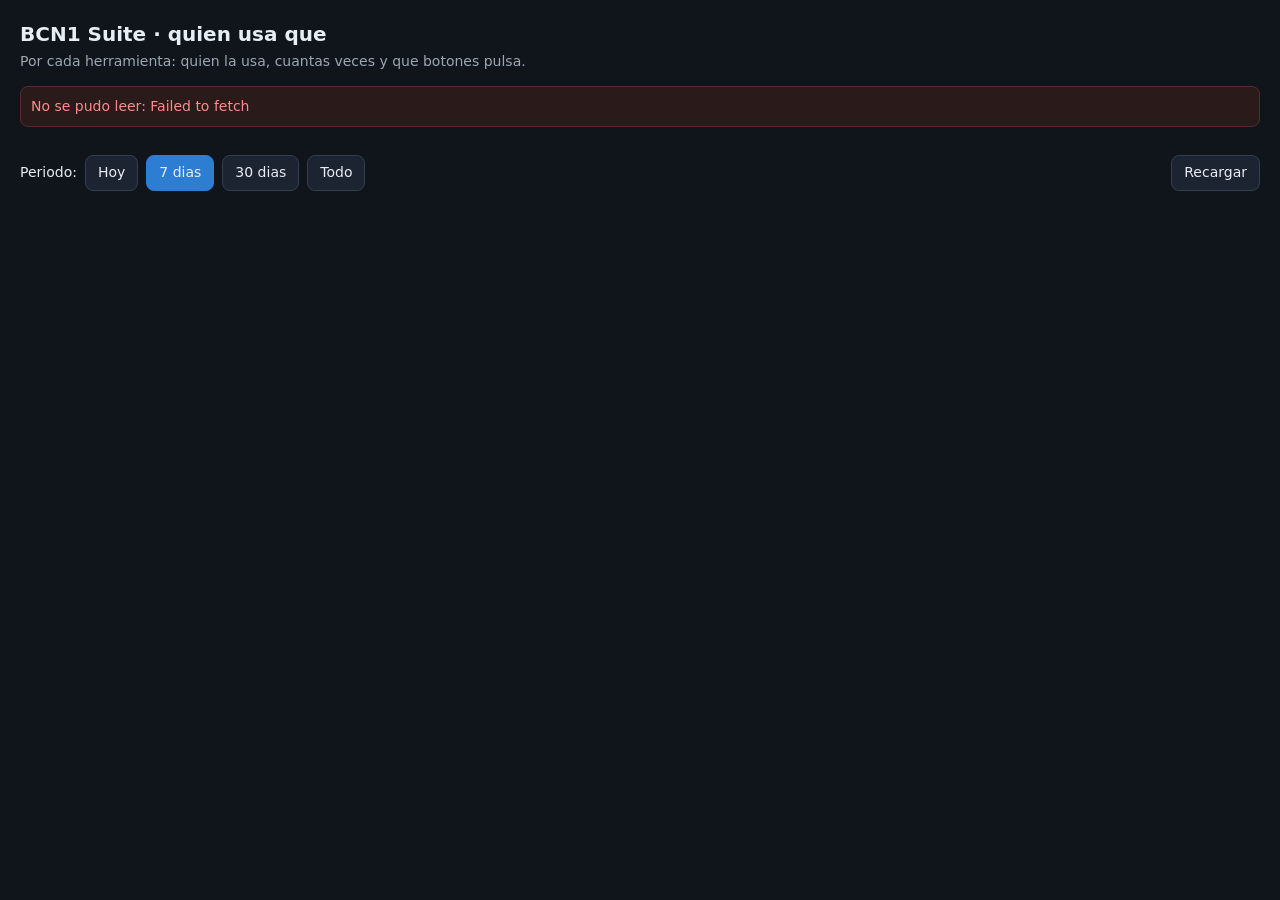
==== uso/index.html @ 49156bd4 "Panel uso con pestanas" ====
<!DOCTYPE html>
<html lang="es"><head><meta charset="utf-8"><title>BCN1 Suite - Uso</title>
<style>
:root{color-scheme:dark}
body{font:14px/1.4 system-ui,Segoe UI,Arial,sans-serif;background:#10151c;color:#e6edf3;margin:0;padding:20px}
h1{font-size:20px;margin:0 0 4px}.sub{color:#9aa7b2;margin-bottom:14px}
.bar{display:flex;gap:8px;flex-wrap:wrap;align-items:center;margin-bottom:14px}
button{background:#1b2430;color:#e6edf3;border:1px solid #30404f;border-radius:8px;padding:7px 12px;font:inherit;cursor:pointer}
button.active{background:#2d7dd2;border-color:#2d7dd2}
.tabs button{font-weight:600}
.card{background:#1b2430;border:1px solid #2a3542;border-radius:12px;padding:14px;margin-bottom:14px;overflow-x:auto}
.card h2{font-size:14px;margin:0 0 10px;color:#cfe3ff}
table{border-collapse:collapse;font-size:13px;min-width:100%}
th,td{text-align:left;padding:5px 8px;border-bottom:1px solid #2a3542;white-space:nowrap}
th{color:#9aa7b2;font-weight:600}td.n{text-align:right}
td.z{color:#4a5563}
.warn{background:#3a2d12;border:1px solid #f0b429;color:#ffe3a0;border-radius:8px;padding:8px 12px;margin-bottom:8px}
.ok{background:#12301f;border:1px solid #2fa866;color:#b6f0cf;border-radius:8px;padding:8px 12px;margin-bottom:8px}
.kp{display:flex;gap:12px;flex-wrap:wrap;margin-bottom:14px}.k{background:#1b2430;border:1px solid #2a3542;border-radius:12px;padding:10px 16px}
.k b{font-size:24px;display:block}.k span{color:#9aa7b2;font-size:12px}
.bw{background:#2d7dd2;height:10px;border-radius:5px;display:inline-block;vertical-align:middle}
.err{color:#ff8a8a;background:#2a1a1a;border:1px solid #5a2a2a;border-radius:8px;padding:10px;margin-bottom:14px}
.muted{color:#6b7684;font-size:12px}
</style></head><body>
<h1>BCN1 Suite &middot; quien usa que</h1>
<div class="sub">Por cada herramienta: quien la usa, cuantas veces y que botones pulsa.</div>
<div id="errBox"></div>
<div class="bar" id="tabs"></div>
<div class="bar" id="per">
 <span>Periodo:</span>
 <button data-d="1">Hoy</button><button data-d="7" class="active">7 dias</button><button data-d="30">30 dias</button><button data-d="0">Todo</button>
 <span style="flex:1"></span><button id="rel">Recargar</button></div>
<div id="out"></div>
<p class="muted" id="foot"></p>
<script>
const FB='https://tom-yard-default-rtdb.europe-west1.firebasedatabase.app/candados/pc.json';
const MODS=[['resumen','Resumen'],['outlook','Correo (Yard Health)'],['investigador','Investigador'],['perfectmile','PerfectMile'],['yardhealth_o_cantina','YMS'],['odm','ODM']];
// accion "mira" y accion "hace" por herramienta para detectar quien mira pero no actua
const EMBUDO={investigador:{mira:['Investigar'],hace:['Publicar en Relay'],txt:['investiga','publica en Relay']}};
let RAW=[],DAYS=7,TAB='resumen';
const esc=s=>String(s).replace(/[&<>"]/g,c=>({'&':'&amp;','<':'&lt;','>':'&gt;','"':'&quot;'}[c]));
const fmt=t=>new Date(t).toLocaleString('es-ES',{timeZone:'Europe/Madrid',day:'2-digit',month:'2-digit',hour:'2-digit',minute:'2-digit'});
async function load(){
 document.getElementById('errBox').innerHTML='';
 try{const r=await fetch(FB,{cache:'no-store'});if(!r.ok)throw new Error('HTTP '+r.status);const d=await r.json();RAW=[];
  Object.values(d||{}).forEach(u=>{if(!u||u.state!=='uso'||!u.uso)return;Object.entries(u.uso).forEach(([day,o])=>Object.values(o||{}).forEach(e=>{if(e&&e.login&&e.modulo)RAW.push(Object.assign({day},e))}))});
  document.getElementById('foot').textContent=RAW.length+' eventos guardados. Leido a las '+new Date().toLocaleTimeString('es-ES');render();
 }catch(e){document.getElementById('errBox').innerHTML='<div class="err">No se pudo leer: '+esc(e.message||e)+'</div>'}}
const data=()=>DAYS?RAW.filter(e=>(e.ts||0)>=Date.now()-DAYS*864e5):RAW;
function userTable(ev,mod){
 const users={},acts={};
 ev.forEach(e=>{const u=users[e.login]||(users[e.login]={abre:0,clics:0,last:0,a:{}});
  if(e.accion==='carga')u.abre++;else if(e.accion==='clic'&&e.extra){u.clics++;u.a[e.extra]=(u.a[e.extra]||0)+1;acts[e.extra]=(acts[e.extra]||0)+1}
  u.last=Math.max(u.last,e.ts||0)});
 const L=Object.keys(users).sort((a,b)=>(users[b].abre+users[b].clics)-(users[a].abre+users[a].clics));
 const A=Object.keys(acts).sort((a,b)=>acts[b]-acts[a]);
 let h='';
 const em=EMBUDO[mod];
 if(em&&L.length){const solo=L.filter(l=>em.mira.some(m=>users[l].a[m])&&!em.hace.some(m=>users[l].a[m]));
  const si=L.filter(l=>em.hace.some(m=>users[l].a[m]));
  if(solo.length)h+='<div class="warn"><b>Miran pero no '+em.txt[1]+':</b> '+solo.map(esc).join(', ')+'</div>';
  if(si.length)h+='<div class="ok"><b>Si '+em.txt[1]+':</b> '+si.map(esc).join(', ')+'</div>';}
 h+='<div class="card"><h2>Quien lo usa</h2>'+(L.length?'<table><tr><th>Login</th><th>Veces que abre</th><th>Clics</th><th>Ultima vez</th></tr>'+L.map(l=>'<tr><td>'+esc(l)+'</td><td class="n">'+users[l].abre+'</td><td class="n">'+users[l].clics+'</td><td>'+fmt(users[l].last)+'</td></tr>').join('')+'</table>':'<span class="muted">Sin datos en este periodo</span>')+'</div>';
 if(A.length){const mx=acts[A[0]];
  h+='<div class="card"><h2>Que botones usa cada uno (quien pulsa que)</h2><table><tr><th>Boton</th><th>Total</th>'+L.map(l=>'<th>'+esc(l)+'</th>').join('')+'</tr>'+
  A.map(a=>'<tr><td>'+esc(a)+'</td><td class="n"><b>'+acts[a]+'</b> <span class="bw" style="width:'+Math.round(acts[a]/mx*80)+'px"></span></td>'+L.map(l=>{const v=users[l].a[a]||0;return '<td class="n'+(v?'':' z')+'">'+v+'</td>'}).join('')+'</tr>').join('')+'</table></div>';}
 else h+='<div class="card"><span class="muted">Todavia no hay clics en botones en este periodo.</span></div>';
 return h}
function render(){
 document.getElementById('tabs').innerHTML=MODS.map(([k,n])=>'<button class="tabs'+(k===TAB?' active':'')+'" data-t="'+k+'">'+n+'</button>').join('');
 document.querySelectorAll('#tabs button').forEach(b=>b.onclick=()=>{TAB=b.dataset.t;render()});
 const ev=data();let h='';
 if(TAB==='resumen'){
  const us=new Set(ev.map(e=>e.login));
  h+='<div class="kp"><div class="k"><b>'+us.size+'</b><span>usuarios</span></div><div class="k"><b>'+ev.length+'</b><span>eventos</span></div></div>';
  h+='<div class="card"><h2>Herramienta x usuario (veces que abre + clics)</h2>';
  const U=[...us].sort();
  h+=U.length?'<table><tr><th>Herramienta</th>'+U.map(u=>'<th>'+esc(u)+'</th>').join('')+'<th>Total</th></tr>'+
   MODS.slice(1).map(([k,n])=>{const e2=ev.filter(e=>e.modulo===k);return '<tr><td>'+n+'</td>'+U.map(u=>{const c=e2.filter(e=>e.login===u).length;return '<td class="n'+(c?'':' z')+'">'+c+'</td>'}).join('')+'<td class="n"><b>'+e2.length+'</b></td></tr>'}).join('')+'</table>':'<span class="muted">Sin datos en este periodo</span>';
  h+='</div>';
 } else h=userTable(ev.filter(e=>e.modulo===TAB),TAB);
 document.getElementById('out').innerHTML=h}
document.querySelectorAll('#per button[data-d]').forEach(b=>b.onclick=()=>{document.querySelectorAll('#per button[data-d]').forEach(x=>x.classList.remove('active'));b.classList.add('active');DAYS=+b.dataset.d;render()});
document.getElementById('rel').onclick=load;load();
</script></body></html>
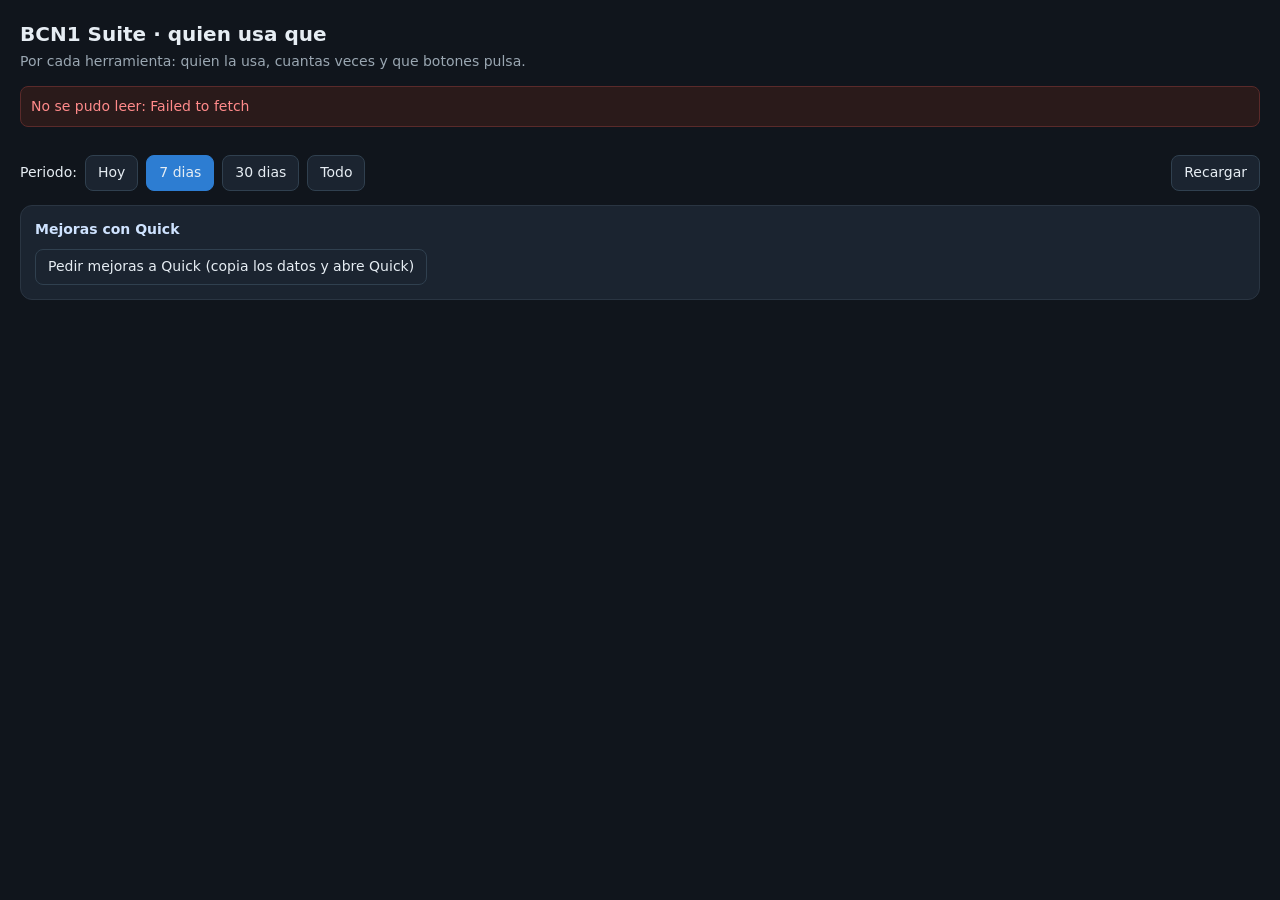
==== commit ad4f7eaf: "Panel uso: boton Quick" ====
--- a/uso/index.html
+++ b/uso/index.html
@@ -1,85 +1,98 @@
-<!DOCTYPE html>
-<html lang="es"><head><meta charset="utf-8"><title>BCN1 Suite - Uso</title>
-<style>
-:root{color-scheme:dark}
-body{font:14px/1.4 system-ui,Segoe UI,Arial,sans-serif;background:#10151c;color:#e6edf3;margin:0;padding:20px}
-h1{font-size:20px;margin:0 0 4px}.sub{color:#9aa7b2;margin-bottom:14px}
-.bar{display:flex;gap:8px;flex-wrap:wrap;align-items:center;margin-bottom:14px}
-button{background:#1b2430;color:#e6edf3;border:1px solid #30404f;border-radius:8px;padding:7px 12px;font:inherit;cursor:pointer}
-button.active{background:#2d7dd2;border-color:#2d7dd2}
-.tabs button{font-weight:600}
-.card{background:#1b2430;border:1px solid #2a3542;border-radius:12px;padding:14px;margin-bottom:14px;overflow-x:auto}
-.card h2{font-size:14px;margin:0 0 10px;color:#cfe3ff}
-table{border-collapse:collapse;font-size:13px;min-width:100%}
-th,td{text-align:left;padding:5px 8px;border-bottom:1px solid #2a3542;white-space:nowrap}
-th{color:#9aa7b2;font-weight:600}td.n{text-align:right}
-td.z{color:#4a5563}
-.warn{background:#3a2d12;border:1px solid #f0b429;color:#ffe3a0;border-radius:8px;padding:8px 12px;margin-bottom:8px}
-.ok{background:#12301f;border:1px solid #2fa866;color:#b6f0cf;border-radius:8px;padding:8px 12px;margin-bottom:8px}
-.kp{display:flex;gap:12px;flex-wrap:wrap;margin-bottom:14px}.k{background:#1b2430;border:1px solid #2a3542;border-radius:12px;padding:10px 16px}
-.k b{font-size:24px;display:block}.k span{color:#9aa7b2;font-size:12px}
-.bw{background:#2d7dd2;height:10px;border-radius:5px;display:inline-block;vertical-align:middle}
-.err{color:#ff8a8a;background:#2a1a1a;border:1px solid #5a2a2a;border-radius:8px;padding:10px;margin-bottom:14px}
-.muted{color:#6b7684;font-size:12px}
-</style></head><body>
-<h1>BCN1 Suite &middot; quien usa que</h1>
-<div class="sub">Por cada herramienta: quien la usa, cuantas veces y que botones pulsa.</div>
-<div id="errBox"></div>
-<div class="bar" id="tabs"></div>
-<div class="bar" id="per">
- <span>Periodo:</span>
- <button data-d="1">Hoy</button><button data-d="7" class="active">7 dias</button><button data-d="30">30 dias</button><button data-d="0">Todo</button>
- <span style="flex:1"></span><button id="rel">Recargar</button></div>
-<div id="out"></div>
-<p class="muted" id="foot"></p>
-<script>
-const FB='https://tom-yard-default-rtdb.europe-west1.firebasedatabase.app/candados/pc.json';
-const MODS=[['resumen','Resumen'],['outlook','Correo (Yard Health)'],['investigador','Investigador'],['perfectmile','PerfectMile'],['yardhealth_o_cantina','YMS'],['odm','ODM']];
-// accion "mira" y accion "hace" por herramienta para detectar quien mira pero no actua
-const EMBUDO={investigador:{mira:['Investigar'],hace:['Publicar en Relay'],txt:['investiga','publica en Relay']}};
-let RAW=[],DAYS=7,TAB='resumen';
-const esc=s=>String(s).replace(/[&<>"]/g,c=>({'&':'&amp;','<':'&lt;','>':'&gt;','"':'&quot;'}[c]));
-const fmt=t=>new Date(t).toLocaleString('es-ES',{timeZone:'Europe/Madrid',day:'2-digit',month:'2-digit',hour:'2-digit',minute:'2-digit'});
-async function load(){
- document.getElementById('errBox').innerHTML='';
- try{const r=await fetch(FB,{cache:'no-store'});if(!r.ok)throw new Error('HTTP '+r.status);const d=await r.json();RAW=[];
-  Object.values(d||{}).forEach(u=>{if(!u||u.state!=='uso'||!u.uso)return;Object.entries(u.uso).forEach(([day,o])=>Object.values(o||{}).forEach(e=>{if(e&&e.login&&e.modulo)RAW.push(Object.assign({day},e))}))});
-  document.getElementById('foot').textContent=RAW.length+' eventos guardados. Leido a las '+new Date().toLocaleTimeString('es-ES');render();
- }catch(e){document.getElementById('errBox').innerHTML='<div class="err">No se pudo leer: '+esc(e.message||e)+'</div>'}}
-const data=()=>DAYS?RAW.filter(e=>(e.ts||0)>=Date.now()-DAYS*864e5):RAW;
-function userTable(ev,mod){
- const users={},acts={};
- ev.forEach(e=>{const u=users[e.login]||(users[e.login]={abre:0,clics:0,last:0,a:{}});
-  if(e.accion==='carga')u.abre++;else if(e.accion==='clic'&&e.extra){u.clics++;u.a[e.extra]=(u.a[e.extra]||0)+1;acts[e.extra]=(acts[e.extra]||0)+1}
-  u.last=Math.max(u.last,e.ts||0)});
- const L=Object.keys(users).sort((a,b)=>(users[b].abre+users[b].clics)-(users[a].abre+users[a].clics));
- const A=Object.keys(acts).sort((a,b)=>acts[b]-acts[a]);
- let h='';
- const em=EMBUDO[mod];
- if(em&&L.length){const solo=L.filter(l=>em.mira.some(m=>users[l].a[m])&&!em.hace.some(m=>users[l].a[m]));
-  const si=L.filter(l=>em.hace.some(m=>users[l].a[m]));
-  if(solo.length)h+='<div class="warn"><b>Miran pero no '+em.txt[1]+':</b> '+solo.map(esc).join(', ')+'</div>';
-  if(si.length)h+='<div class="ok"><b>Si '+em.txt[1]+':</b> '+si.map(esc).join(', ')+'</div>';}
- h+='<div class="card"><h2>Quien lo usa</h2>'+(L.length?'<table><tr><th>Login</th><th>Veces que abre</th><th>Clics</th><th>Ultima vez</th></tr>'+L.map(l=>'<tr><td>'+esc(l)+'</td><td class="n">'+users[l].abre+'</td><td class="n">'+users[l].clics+'</td><td>'+fmt(users[l].last)+'</td></tr>').join('')+'</table>':'<span class="muted">Sin datos en este periodo</span>')+'</div>';
- if(A.length){const mx=acts[A[0]];
-  h+='<div class="card"><h2>Que botones usa cada uno (quien pulsa que)</h2><table><tr><th>Boton</th><th>Total</th>'+L.map(l=>'<th>'+esc(l)+'</th>').join('')+'</tr>'+
-  A.map(a=>'<tr><td>'+esc(a)+'</td><td class="n"><b>'+acts[a]+'</b> <span class="bw" style="width:'+Math.round(acts[a]/mx*80)+'px"></span></td>'+L.map(l=>{const v=users[l].a[a]||0;return '<td class="n'+(v?'':' z')+'">'+v+'</td>'}).join('')+'</tr>').join('')+'</table></div>';}
- else h+='<div class="card"><span class="muted">Todavia no hay clics en botones en este periodo.</span></div>';
- return h}
-function render(){
- document.getElementById('tabs').innerHTML=MODS.map(([k,n])=>'<button class="tabs'+(k===TAB?' active':'')+'" data-t="'+k+'">'+n+'</button>').join('');
- document.querySelectorAll('#tabs button').forEach(b=>b.onclick=()=>{TAB=b.dataset.t;render()});
- const ev=data();let h='';
- if(TAB==='resumen'){
-  const us=new Set(ev.map(e=>e.login));
-  h+='<div class="kp"><div class="k"><b>'+us.size+'</b><span>usuarios</span></div><div class="k"><b>'+ev.length+'</b><span>eventos</span></div></div>';
-  h+='<div class="card"><h2>Herramienta x usuario (veces que abre + clics)</h2>';
-  const U=[...us].sort();
-  h+=U.length?'<table><tr><th>Herramienta</th>'+U.map(u=>'<th>'+esc(u)+'</th>').join('')+'<th>Total</th></tr>'+
-   MODS.slice(1).map(([k,n])=>{const e2=ev.filter(e=>e.modulo===k);return '<tr><td>'+n+'</td>'+U.map(u=>{const c=e2.filter(e=>e.login===u).length;return '<td class="n'+(c?'':' z')+'">'+c+'</td>'}).join('')+'<td class="n"><b>'+e2.length+'</b></td></tr>'}).join('')+'</table>':'<span class="muted">Sin datos en este periodo</span>';
-  h+='</div>';
- } else h=userTable(ev.filter(e=>e.modulo===TAB),TAB);
- document.getElementById('out').innerHTML=h}
-document.querySelectorAll('#per button[data-d]').forEach(b=>b.onclick=()=>{document.querySelectorAll('#per button[data-d]').forEach(x=>x.classList.remove('active'));b.classList.add('active');DAYS=+b.dataset.d;render()});
-document.getElementById('rel').onclick=load;load();
-</script></body></html>
+<!DOCTYPE html>
+<html lang="es"><head><meta charset="utf-8"><title>BCN1 Suite - Uso</title>
+<style>
+:root{color-scheme:dark}
+body{font:14px/1.4 system-ui,Segoe UI,Arial,sans-serif;background:#10151c;color:#e6edf3;margin:0;padding:20px}
+h1{font-size:20px;margin:0 0 4px}.sub{color:#9aa7b2;margin-bottom:14px}
+.bar{display:flex;gap:8px;flex-wrap:wrap;align-items:center;margin-bottom:14px}
+button{background:#1b2430;color:#e6edf3;border:1px solid #30404f;border-radius:8px;padding:7px 12px;font:inherit;cursor:pointer}
+button.active{background:#2d7dd2;border-color:#2d7dd2}
+.tabs button{font-weight:600}
+.card{background:#1b2430;border:1px solid #2a3542;border-radius:12px;padding:14px;margin-bottom:14px;overflow-x:auto}
+.card h2{font-size:14px;margin:0 0 10px;color:#cfe3ff}
+table{border-collapse:collapse;font-size:13px;min-width:100%}
+th,td{text-align:left;padding:5px 8px;border-bottom:1px solid #2a3542;white-space:nowrap}
+th{color:#9aa7b2;font-weight:600}td.n{text-align:right}
+td.z{color:#4a5563}
+.warn{background:#3a2d12;border:1px solid #f0b429;color:#ffe3a0;border-radius:8px;padding:8px 12px;margin-bottom:8px}
+.ok{background:#12301f;border:1px solid #2fa866;color:#b6f0cf;border-radius:8px;padding:8px 12px;margin-bottom:8px}
+.kp{display:flex;gap:12px;flex-wrap:wrap;margin-bottom:14px}.k{background:#1b2430;border:1px solid #2a3542;border-radius:12px;padding:10px 16px}
+.k b{font-size:24px;display:block}.k span{color:#9aa7b2;font-size:12px}
+.bw{background:#2d7dd2;height:10px;border-radius:5px;display:inline-block;vertical-align:middle}
+.err{color:#ff8a8a;background:#2a1a1a;border:1px solid #5a2a2a;border-radius:8px;padding:10px;margin-bottom:14px}
+.muted{color:#6b7684;font-size:12px}
+</style></head><body>
+<h1>BCN1 Suite &middot; quien usa que</h1>
+<div class="sub">Por cada herramienta: quien la usa, cuantas veces y que botones pulsa.</div>
+<div id="errBox"></div>
+<div class="bar" id="tabs"></div>
+<div class="bar" id="per">
+ <span>Periodo:</span>
+ <button data-d="1">Hoy</button><button data-d="7" class="active">7 dias</button><button data-d="30">30 dias</button><button data-d="0">Todo</button>
+ <span style="flex:1"></span><button id="rel">Recargar</button></div>
+<div class="card"><h2>Mejoras con Quick</h2><button id="qk">Pedir mejoras a Quick (copia los datos y abre Quick)</button> <span class="muted" id="qkm"></span></div>
+<div id="out"></div>
+<p class="muted" id="foot"></p>
+<script>
+const FB='https://tom-yard-default-rtdb.europe-west1.firebasedatabase.app/candados/pc.json';
+const MODS=[['resumen','Resumen'],['outlook','Correo (Yard Health)'],['investigador','Investigador'],['perfectmile','PerfectMile'],['yardhealth_o_cantina','YMS'],['odm','ODM']];
+// accion "mira" y accion "hace" por herramienta para detectar quien mira pero no actua
+const EMBUDO={investigador:{mira:['Investigar'],hace:['Publicar en Relay'],txt:['investiga','publica en Relay']}};
+let RAW=[],DAYS=7,TAB='resumen';
+const esc=s=>String(s).replace(/[&<>"]/g,c=>({'&':'&amp;','<':'&lt;','>':'&gt;','"':'&quot;'}[c]));
+const fmt=t=>new Date(t).toLocaleString('es-ES',{timeZone:'Europe/Madrid',day:'2-digit',month:'2-digit',hour:'2-digit',minute:'2-digit'});
+async function load(){
+ document.getElementById('errBox').innerHTML='';
+ try{const r=await fetch(FB,{cache:'no-store'});if(!r.ok)throw new Error('HTTP '+r.status);const d=await r.json();RAW=[];
+  Object.values(d||{}).forEach(u=>{if(!u||u.state!=='uso'||!u.uso)return;Object.entries(u.uso).forEach(([day,o])=>Object.values(o||{}).forEach(e=>{if(e&&e.login&&e.modulo)RAW.push(Object.assign({day},e))}))});
+  document.getElementById('foot').textContent=RAW.length+' eventos guardados. Leido a las '+new Date().toLocaleTimeString('es-ES');render();
+ }catch(e){document.getElementById('errBox').innerHTML='<div class="err">No se pudo leer: '+esc(e.message||e)+'</div>'}}
+const data=()=>DAYS?RAW.filter(e=>(e.ts||0)>=Date.now()-DAYS*864e5):RAW;
+function userTable(ev,mod){
+ const users={},acts={};
+ ev.forEach(e=>{const u=users[e.login]||(users[e.login]={abre:0,clics:0,last:0,a:{}});
+  if(e.accion==='carga')u.abre++;else if(e.accion==='clic'&&e.extra){u.clics++;u.a[e.extra]=(u.a[e.extra]||0)+1;acts[e.extra]=(acts[e.extra]||0)+1}
+  u.last=Math.max(u.last,e.ts||0)});
+ const L=Object.keys(users).sort((a,b)=>(users[b].abre+users[b].clics)-(users[a].abre+users[a].clics));
+ const A=Object.keys(acts).sort((a,b)=>acts[b]-acts[a]);
+ let h='';
+ const em=EMBUDO[mod];
+ if(em&&L.length){const solo=L.filter(l=>em.mira.some(m=>users[l].a[m])&&!em.hace.some(m=>users[l].a[m]));
+  const si=L.filter(l=>em.hace.some(m=>users[l].a[m]));
+  if(solo.length)h+='<div class="warn"><b>Miran pero no '+em.txt[1]+':</b> '+solo.map(esc).join(', ')+'</div>';
+  if(si.length)h+='<div class="ok"><b>Si '+em.txt[1]+':</b> '+si.map(esc).join(', ')+'</div>';}
+ h+='<div class="card"><h2>Quien lo usa</h2>'+(L.length?'<table><tr><th>Login</th><th>Veces que abre</th><th>Clics</th><th>Ultima vez</th></tr>'+L.map(l=>'<tr><td>'+esc(l)+'</td><td class="n">'+users[l].abre+'</td><td class="n">'+users[l].clics+'</td><td>'+fmt(users[l].last)+'</td></tr>').join('')+'</table>':'<span class="muted">Sin datos en este periodo</span>')+'</div>';
+ if(A.length){const mx=acts[A[0]];
+  h+='<div class="card"><h2>Que botones usa cada uno (quien pulsa que)</h2><table><tr><th>Boton</th><th>Total</th>'+L.map(l=>'<th>'+esc(l)+'</th>').join('')+'</tr>'+
+  A.map(a=>'<tr><td>'+esc(a)+'</td><td class="n"><b>'+acts[a]+'</b> <span class="bw" style="width:'+Math.round(acts[a]/mx*80)+'px"></span></td>'+L.map(l=>{const v=users[l].a[a]||0;return '<td class="n'+(v?'':' z')+'">'+v+'</td>'}).join('')+'</tr>').join('')+'</table></div>';}
+ else h+='<div class="card"><span class="muted">Todavia no hay clics en botones en este periodo.</span></div>';
+ return h}
+function render(){
+ document.getElementById('tabs').innerHTML=MODS.map(([k,n])=>'<button class="tabs'+(k===TAB?' active':'')+'" data-t="'+k+'">'+n+'</button>').join('');
+ document.querySelectorAll('#tabs button').forEach(b=>b.onclick=()=>{TAB=b.dataset.t;render()});
+ const ev=data();let h='';
+ if(TAB==='resumen'){
+  const us=new Set(ev.map(e=>e.login));
+  h+='<div class="kp"><div class="k"><b>'+us.size+'</b><span>usuarios</span></div><div class="k"><b>'+ev.length+'</b><span>eventos</span></div></div>';
+  h+='<div class="card"><h2>Herramienta x usuario (veces que abre + clics)</h2>';
+  const U=[...us].sort();
+  h+=U.length?'<table><tr><th>Herramienta</th>'+U.map(u=>'<th>'+esc(u)+'</th>').join('')+'<th>Total</th></tr>'+
+   MODS.slice(1).map(([k,n])=>{const e2=ev.filter(e=>e.modulo===k);return '<tr><td>'+n+'</td>'+U.map(u=>{const c=e2.filter(e=>e.login===u).length;return '<td class="n'+(c?'':' z')+'">'+c+'</td>'}).join('')+'<td class="n"><b>'+e2.length+'</b></td></tr>'}).join('')+'</table>':'<span class="muted">Sin datos en este periodo</span>';
+  h+='</div>';
+ } else h=userTable(ev.filter(e=>e.modulo===TAB),TAB);
+ document.getElementById('out').innerHTML=h}
+document.querySelectorAll('#per button[data-d]').forEach(b=>b.onclick=()=>{document.querySelectorAll('#per button[data-d]').forEach(x=>x.classList.remove('active'));b.classList.add('active');DAYS=+b.dataset.d;render()});
+
+function resumenTxt(){
+ const ev=data();let t='';
+ MODS.slice(1).forEach(([k,n])=>{const e2=ev.filter(e=>e.modulo===k);if(!e2.length)return;
+  const us={},ac={};e2.forEach(e=>{const u=us[e.login]||(us[e.login]={abre:0,a:{}});if(e.accion==='carga')u.abre++;else if(e.extra){u.a[e.extra]=(u.a[e.extra]||0)+1;ac[e.extra]=(ac[e.extra]||0)+1}});
+  t+='\n## '+n+'\n';Object.keys(us).forEach(l=>{t+='- '+l+': abre '+us[l].abre+' veces; botones: '+(Object.entries(us[l].a).map(([a,c])=>a+' x'+c).join(', ')||'ninguno')+'\n'});
+  t+='Botones mas usados: '+(Object.entries(ac).sort((a,b)=>b[1]-a[1]).map(([a,c])=>a+' x'+c).join(', ')||'ninguno')+'\n'});
+ return t||'\n(sin datos)\n'}
+document.getElementById('qk').onclick=async()=>{
+ const p='Eres analista de producto. Tengo unos userscripts (BCN1 Suite: Investigador FMC para investigar y publicar reportes de camiones tarde en Relay, PerfectMile para comentarios semanales, Yard Health para el informe por correo, ODM/YMS). Estos son los datos de uso de los ultimos '+(DAYS||'todos los')+' dias por usuario. Dime en espanol: 1) que herramientas y botones se usan poco o nada y por que puede ser, 2) donde hay usuarios que miran pero no completan la accion (por ejemplo investigan pero no publican) y que cambiaria para que lo hagan, 3) las 5 mejoras concretas que haria, ordenadas por impacto. Se breve y concreto.\n'+resumenTxt();
+ try{await navigator.clipboard.writeText(p);document.getElementById('qkm').textContent='Copiado. Se abre Quick: pega con Ctrl+V.'}catch(e){document.getElementById('qkm').textContent='No pude copiar; abre Quick y pega a mano.'}
+ window.open('https://us-east-1.quicksight.aws.amazon.com/sn/account/amazonbi','_blank')};
+document.getElementById('rel').onclick=load;load();
+</script></body></html>
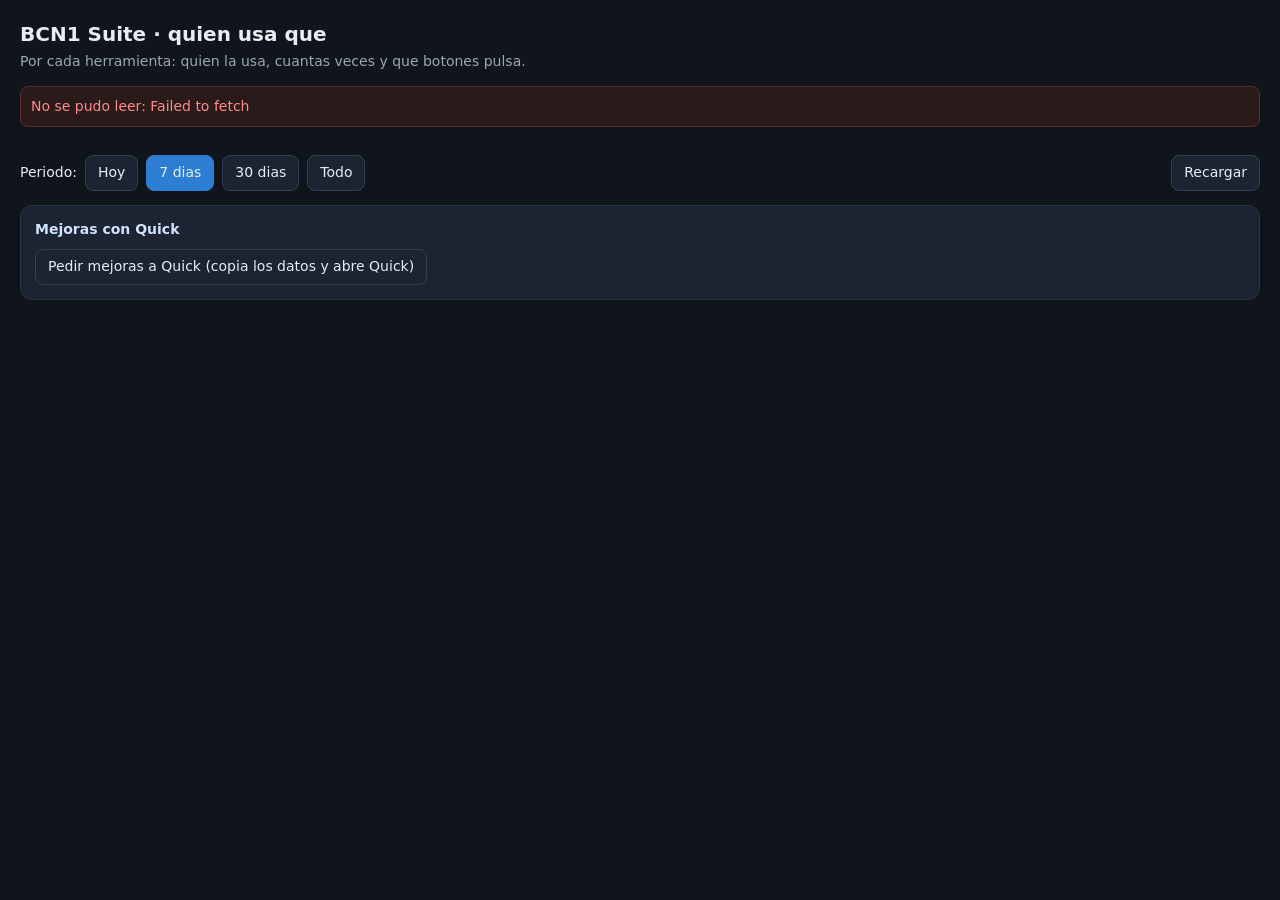
==== commit f1fce0f6: "Panel uso: uso real vs se le abre" ====
--- a/uso/index.html
+++ b/uso/index.html
@@ -37,7 +37,12 @@
 const FB='https://tom-yard-default-rtdb.europe-west1.firebasedatabase.app/candados/pc.json';
 const MODS=[['resumen','Resumen'],['outlook','Correo (Yard Health)'],['investigador','Investigador'],['perfectmile','PerfectMile'],['yardhealth_o_cantina','YMS'],['odm','ODM']];
 // accion "mira" y accion "hace" por herramienta para detectar quien mira pero no actua
-const EMBUDO={investigador:{mira:['Investigar'],hace:['Publicar en Relay'],txt:['investiga','publica en Relay']}};
+const EMBUDO={investigador:{mira:['Investigar'],hace:['Publicar en Relay'],txt:['investiga','publica en Relay']},
+ outlook:{mira:['Generar EOS desde YMS, FCLM y FMC (Mayus'],hace:['Abrir el borrador'],txt:['genera el EOS','abre el borrador del correo']}};
+// botones que significan USO REAL (no solo que el script se abra al entrar en la pagina)
+const REAL={investigador:['Investigar','Generar comentario','Publicar en Relay'],outlook:['Generar EOS desde YMS, FCLM y FMC (Mayus','Abrir el borrador','Cargar o editar el plan semanal de camio'],perfectmile:['📋 Rellenar todo','Aplicar','Aplicar todas','Rellenar'],yardhealth_o_cantina:[],odm:[]};
+const RUIDO=/^(Entendido|Cerrar panel|Cerrar|✕ CERRAR|Actualizar ahora|⬆ Actualizar ahora|Cancelar)$/;
+function realCount(a,mod){const R=REAL[mod]||[];return Object.entries(a).reduce((n,[k,v])=>n+(R.some(r=>k.startsWith(r))?v:0),0)}
 let RAW=[],DAYS=7,TAB='resumen';
 const esc=s=>String(s).replace(/[&<>"]/g,c=>({'&':'&amp;','<':'&lt;','>':'&gt;','"':'&quot;'}[c]));
 const fmt=t=>new Date(t).toLocaleString('es-ES',{timeZone:'Europe/Madrid',day:'2-digit',month:'2-digit',hour:'2-digit',minute:'2-digit'});
@@ -54,14 +59,14 @@
   if(e.accion==='carga')u.abre++;else if(e.accion==='clic'&&e.extra){u.clics++;u.a[e.extra]=(u.a[e.extra]||0)+1;acts[e.extra]=(acts[e.extra]||0)+1}
   u.last=Math.max(u.last,e.ts||0)});
  const L=Object.keys(users).sort((a,b)=>(users[b].abre+users[b].clics)-(users[a].abre+users[a].clics));
- const A=Object.keys(acts).sort((a,b)=>acts[b]-acts[a]);
+ const A=Object.keys(acts).filter(a=>!RUIDO.test(a)).sort((a,b)=>acts[b]-acts[a]);
  let h='';
  const em=EMBUDO[mod];
  if(em&&L.length){const solo=L.filter(l=>em.mira.some(m=>users[l].a[m])&&!em.hace.some(m=>users[l].a[m]));
   const si=L.filter(l=>em.hace.some(m=>users[l].a[m]));
   if(solo.length)h+='<div class="warn"><b>Miran pero no '+em.txt[1]+':</b> '+solo.map(esc).join(', ')+'</div>';
   if(si.length)h+='<div class="ok"><b>Si '+em.txt[1]+':</b> '+si.map(esc).join(', ')+'</div>';}
- h+='<div class="card"><h2>Quien lo usa</h2>'+(L.length?'<table><tr><th>Login</th><th>Veces que abre</th><th>Clics</th><th>Ultima vez</th></tr>'+L.map(l=>'<tr><td>'+esc(l)+'</td><td class="n">'+users[l].abre+'</td><td class="n">'+users[l].clics+'</td><td>'+fmt(users[l].last)+'</td></tr>').join('')+'</table>':'<span class="muted">Sin datos en este periodo</span>')+'</div>';
+ h+='<div class="card"><h2>Quien lo usa</h2>'+(L.length?'<table><tr><th>Login</th><th>Se le abre (entra en la pagina)</th><th>Uso real (acciones)</th><th>Veredicto</th><th>Ultima vez</th></tr>'+L.map(l=>{const r=realCount(users[l].a,mod);const v=r>=5?'<b style="color:#7dde9c">Lo usa</b>':r>0?'<span style="color:#ffd27a">Lo prueba poco</span>':'<span style="color:#ff8a8a">Solo se le abre</span>';return '<tr><td>'+esc(l)+'</td><td class="n">'+users[l].abre+'</td><td class="n"><b>'+r+'</b></td><td>'+v+'</td><td>'+fmt(users[l].last)+'</td></tr>'}).join('')+'</table><div class="muted" style="margin-top:6px">Uso real = pulsar botones que hacen algo ('+esc((REAL[mod]||[]).join(', ')||'ninguno definido')+'). Se le abre = el script arranca solo al entrar en la pagina; eso no cuenta como uso.</div>':'<span class="muted">Sin datos en este periodo</span>')+'</div>';
  if(A.length){const mx=acts[A[0]];
   h+='<div class="card"><h2>Que botones usa cada uno (quien pulsa que)</h2><table><tr><th>Boton</th><th>Total</th>'+L.map(l=>'<th>'+esc(l)+'</th>').join('')+'</tr>'+
   A.map(a=>'<tr><td>'+esc(a)+'</td><td class="n"><b>'+acts[a]+'</b> <span class="bw" style="width:'+Math.round(acts[a]/mx*80)+'px"></span></td>'+L.map(l=>{const v=users[l].a[a]||0;return '<td class="n'+(v?'':' z')+'">'+v+'</td>'}).join('')+'</tr>').join('')+'</table></div>';}
@@ -74,10 +79,10 @@
  if(TAB==='resumen'){
   const us=new Set(ev.map(e=>e.login));
   h+='<div class="kp"><div class="k"><b>'+us.size+'</b><span>usuarios</span></div><div class="k"><b>'+ev.length+'</b><span>eventos</span></div></div>';
-  h+='<div class="card"><h2>Herramienta x usuario (veces que abre + clics)</h2>';
+  h+='<div class="card"><h2>Herramienta x usuario: uso real / veces que se le abre</h2>';
   const U=[...us].sort();
   h+=U.length?'<table><tr><th>Herramienta</th>'+U.map(u=>'<th>'+esc(u)+'</th>').join('')+'<th>Total</th></tr>'+
-   MODS.slice(1).map(([k,n])=>{const e2=ev.filter(e=>e.modulo===k);return '<tr><td>'+n+'</td>'+U.map(u=>{const c=e2.filter(e=>e.login===u).length;return '<td class="n'+(c?'':' z')+'">'+c+'</td>'}).join('')+'<td class="n"><b>'+e2.length+'</b></td></tr>'}).join('')+'</table>':'<span class="muted">Sin datos en este periodo</span>';
+   MODS.slice(1).map(([k,n])=>{const e2=ev.filter(e=>e.modulo===k);return '<tr><td>'+n+'</td>'+U.map(u=>{const e3=e2.filter(e=>e.login===u);const ab=e3.filter(e=>e.accion==='carga').length;const a={};e3.forEach(e=>{if(e.extra)a[e.extra]=(a[e.extra]||0)+1});const r=realCount(a,k);return '<td class="n'+(ab||r?'':' z')+'">'+(r?'<b style="color:#7dde9c">'+r+'</b>':'<span style="color:#ff8a8a">0</span>')+' / '+ab+'</td>'}).join('')+'<td class="n"><b>'+e2.filter(e=>e.accion==='carga').length+'</b></td></tr>'}).join('')+'</table>':'<span class="muted">Sin datos en este periodo</span>';
   h+='</div>';
  } else h=userTable(ev.filter(e=>e.modulo===TAB),TAB);
  document.getElementById('out').innerHTML=h}
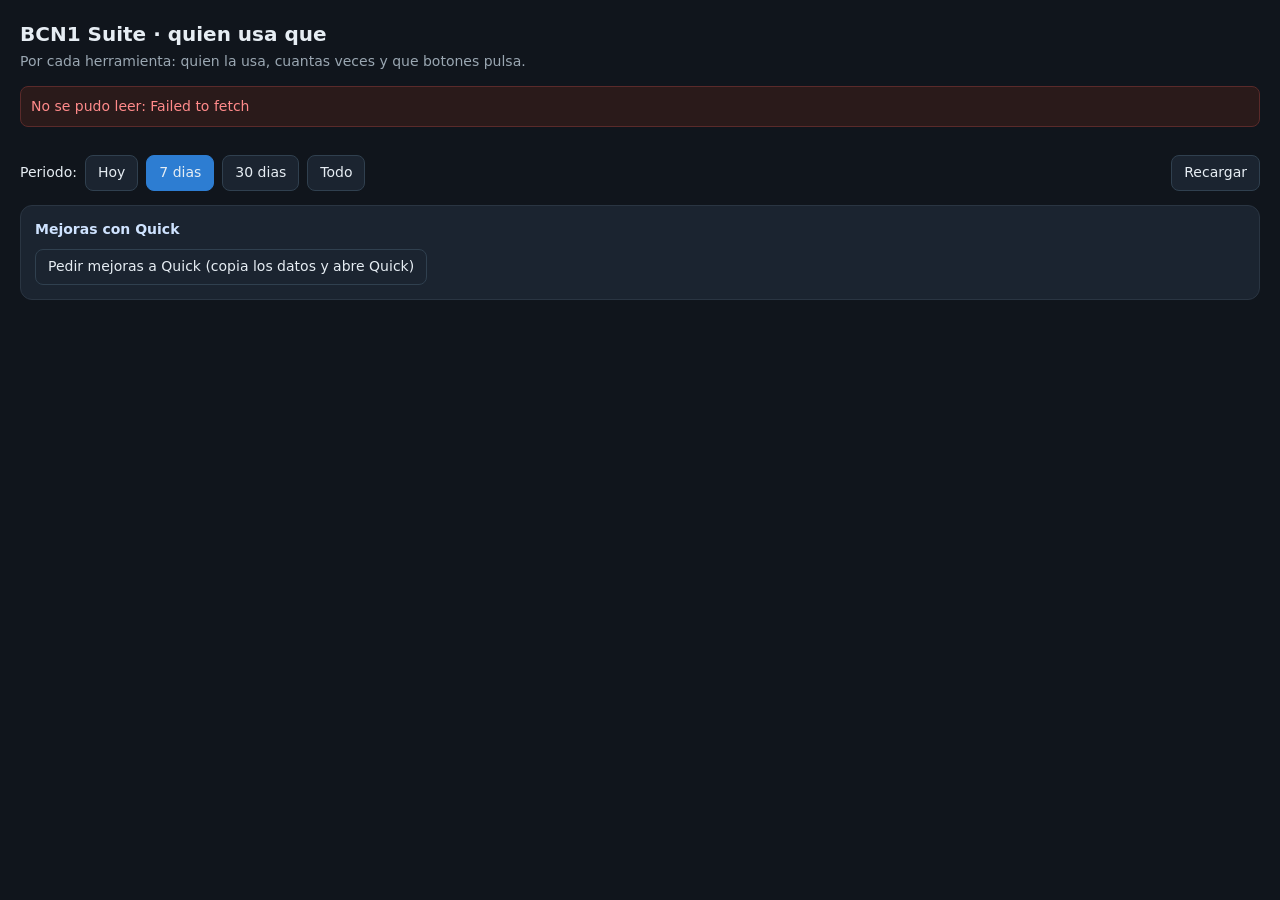
==== commit 56b78b40: "Panel uso: lo que busca lo publica (VRIDs) + Quick abre el chat" ====
--- a/uso/index.html
+++ b/uso/index.html
@@ -1,103 +1,121 @@
-<!DOCTYPE html>
-<html lang="es"><head><meta charset="utf-8"><title>BCN1 Suite - Uso</title>
-<style>
-:root{color-scheme:dark}
-body{font:14px/1.4 system-ui,Segoe UI,Arial,sans-serif;background:#10151c;color:#e6edf3;margin:0;padding:20px}
-h1{font-size:20px;margin:0 0 4px}.sub{color:#9aa7b2;margin-bottom:14px}
-.bar{display:flex;gap:8px;flex-wrap:wrap;align-items:center;margin-bottom:14px}
-button{background:#1b2430;color:#e6edf3;border:1px solid #30404f;border-radius:8px;padding:7px 12px;font:inherit;cursor:pointer}
-button.active{background:#2d7dd2;border-color:#2d7dd2}
-.tabs button{font-weight:600}
-.card{background:#1b2430;border:1px solid #2a3542;border-radius:12px;padding:14px;margin-bottom:14px;overflow-x:auto}
-.card h2{font-size:14px;margin:0 0 10px;color:#cfe3ff}
-table{border-collapse:collapse;font-size:13px;min-width:100%}
-th,td{text-align:left;padding:5px 8px;border-bottom:1px solid #2a3542;white-space:nowrap}
-th{color:#9aa7b2;font-weight:600}td.n{text-align:right}
-td.z{color:#4a5563}
-.warn{background:#3a2d12;border:1px solid #f0b429;color:#ffe3a0;border-radius:8px;padding:8px 12px;margin-bottom:8px}
-.ok{background:#12301f;border:1px solid #2fa866;color:#b6f0cf;border-radius:8px;padding:8px 12px;margin-bottom:8px}
-.kp{display:flex;gap:12px;flex-wrap:wrap;margin-bottom:14px}.k{background:#1b2430;border:1px solid #2a3542;border-radius:12px;padding:10px 16px}
-.k b{font-size:24px;display:block}.k span{color:#9aa7b2;font-size:12px}
-.bw{background:#2d7dd2;height:10px;border-radius:5px;display:inline-block;vertical-align:middle}
-.err{color:#ff8a8a;background:#2a1a1a;border:1px solid #5a2a2a;border-radius:8px;padding:10px;margin-bottom:14px}
-.muted{color:#6b7684;font-size:12px}
-</style></head><body>
-<h1>BCN1 Suite &middot; quien usa que</h1>
-<div class="sub">Por cada herramienta: quien la usa, cuantas veces y que botones pulsa.</div>
-<div id="errBox"></div>
-<div class="bar" id="tabs"></div>
-<div class="bar" id="per">
- <span>Periodo:</span>
- <button data-d="1">Hoy</button><button data-d="7" class="active">7 dias</button><button data-d="30">30 dias</button><button data-d="0">Todo</button>
- <span style="flex:1"></span><button id="rel">Recargar</button></div>
-<div class="card"><h2>Mejoras con Quick</h2><button id="qk">Pedir mejoras a Quick (copia los datos y abre Quick)</button> <span class="muted" id="qkm"></span></div>
-<div id="out"></div>
-<p class="muted" id="foot"></p>
-<script>
-const FB='https://tom-yard-default-rtdb.europe-west1.firebasedatabase.app/candados/pc.json';
-const MODS=[['resumen','Resumen'],['outlook','Correo (Yard Health)'],['investigador','Investigador'],['perfectmile','PerfectMile'],['yardhealth_o_cantina','YMS'],['odm','ODM']];
-// accion "mira" y accion "hace" por herramienta para detectar quien mira pero no actua
-const EMBUDO={investigador:{mira:['Investigar'],hace:['Publicar en Relay'],txt:['investiga','publica en Relay']},
- outlook:{mira:['Generar EOS desde YMS, FCLM y FMC (Mayus'],hace:['Abrir el borrador'],txt:['genera el EOS','abre el borrador del correo']}};
-// botones que significan USO REAL (no solo que el script se abra al entrar en la pagina)
-const REAL={investigador:['Investigar','Generar comentario','Publicar en Relay'],outlook:['Generar EOS desde YMS, FCLM y FMC (Mayus','Abrir el borrador','Cargar o editar el plan semanal de camio'],perfectmile:['📋 Rellenar todo','Aplicar','Aplicar todas','Rellenar'],yardhealth_o_cantina:[],odm:[]};
-const RUIDO=/^(Entendido|Cerrar panel|Cerrar|✕ CERRAR|Actualizar ahora|⬆ Actualizar ahora|Cancelar)$/;
-function realCount(a,mod){const R=REAL[mod]||[];return Object.entries(a).reduce((n,[k,v])=>n+(R.some(r=>k.startsWith(r))?v:0),0)}
-let RAW=[],DAYS=7,TAB='resumen';
-const esc=s=>String(s).replace(/[&<>"]/g,c=>({'&':'&amp;','<':'&lt;','>':'&gt;','"':'&quot;'}[c]));
-const fmt=t=>new Date(t).toLocaleString('es-ES',{timeZone:'Europe/Madrid',day:'2-digit',month:'2-digit',hour:'2-digit',minute:'2-digit'});
-async function load(){
- document.getElementById('errBox').innerHTML='';
- try{const r=await fetch(FB,{cache:'no-store'});if(!r.ok)throw new Error('HTTP '+r.status);const d=await r.json();RAW=[];
-  Object.values(d||{}).forEach(u=>{if(!u||u.state!=='uso'||!u.uso)return;Object.entries(u.uso).forEach(([day,o])=>Object.values(o||{}).forEach(e=>{if(e&&e.login&&e.modulo)RAW.push(Object.assign({day},e))}))});
-  document.getElementById('foot').textContent=RAW.length+' eventos guardados. Leido a las '+new Date().toLocaleTimeString('es-ES');render();
- }catch(e){document.getElementById('errBox').innerHTML='<div class="err">No se pudo leer: '+esc(e.message||e)+'</div>'}}
-const data=()=>DAYS?RAW.filter(e=>(e.ts||0)>=Date.now()-DAYS*864e5):RAW;
-function userTable(ev,mod){
- const users={},acts={};
- ev.forEach(e=>{const u=users[e.login]||(users[e.login]={abre:0,clics:0,last:0,a:{}});
-  if(e.accion==='carga')u.abre++;else if(e.accion==='clic'&&e.extra){u.clics++;u.a[e.extra]=(u.a[e.extra]||0)+1;acts[e.extra]=(acts[e.extra]||0)+1}
-  u.last=Math.max(u.last,e.ts||0)});
- const L=Object.keys(users).sort((a,b)=>(users[b].abre+users[b].clics)-(users[a].abre+users[a].clics));
- const A=Object.keys(acts).filter(a=>!RUIDO.test(a)).sort((a,b)=>acts[b]-acts[a]);
- let h='';
- const em=EMBUDO[mod];
- if(em&&L.length){const solo=L.filter(l=>em.mira.some(m=>users[l].a[m])&&!em.hace.some(m=>users[l].a[m]));
-  const si=L.filter(l=>em.hace.some(m=>users[l].a[m]));
-  if(solo.length)h+='<div class="warn"><b>Miran pero no '+em.txt[1]+':</b> '+solo.map(esc).join(', ')+'</div>';
-  if(si.length)h+='<div class="ok"><b>Si '+em.txt[1]+':</b> '+si.map(esc).join(', ')+'</div>';}
- h+='<div class="card"><h2>Quien lo usa</h2>'+(L.length?'<table><tr><th>Login</th><th>Se le abre (entra en la pagina)</th><th>Uso real (acciones)</th><th>Veredicto</th><th>Ultima vez</th></tr>'+L.map(l=>{const r=realCount(users[l].a,mod);const v=r>=5?'<b style="color:#7dde9c">Lo usa</b>':r>0?'<span style="color:#ffd27a">Lo prueba poco</span>':'<span style="color:#ff8a8a">Solo se le abre</span>';return '<tr><td>'+esc(l)+'</td><td class="n">'+users[l].abre+'</td><td class="n"><b>'+r+'</b></td><td>'+v+'</td><td>'+fmt(users[l].last)+'</td></tr>'}).join('')+'</table><div class="muted" style="margin-top:6px">Uso real = pulsar botones que hacen algo ('+esc((REAL[mod]||[]).join(', ')||'ninguno definido')+'). Se le abre = el script arranca solo al entrar en la pagina; eso no cuenta como uso.</div>':'<span class="muted">Sin datos en este periodo</span>')+'</div>';
- if(A.length){const mx=acts[A[0]];
-  h+='<div class="card"><h2>Que botones usa cada uno (quien pulsa que)</h2><table><tr><th>Boton</th><th>Total</th>'+L.map(l=>'<th>'+esc(l)+'</th>').join('')+'</tr>'+
-  A.map(a=>'<tr><td>'+esc(a)+'</td><td class="n"><b>'+acts[a]+'</b> <span class="bw" style="width:'+Math.round(acts[a]/mx*80)+'px"></span></td>'+L.map(l=>{const v=users[l].a[a]||0;return '<td class="n'+(v?'':' z')+'">'+v+'</td>'}).join('')+'</tr>').join('')+'</table></div>';}
- else h+='<div class="card"><span class="muted">Todavia no hay clics en botones en este periodo.</span></div>';
- return h}
-function render(){
- document.getElementById('tabs').innerHTML=MODS.map(([k,n])=>'<button class="tabs'+(k===TAB?' active':'')+'" data-t="'+k+'">'+n+'</button>').join('');
- document.querySelectorAll('#tabs button').forEach(b=>b.onclick=()=>{TAB=b.dataset.t;render()});
- const ev=data();let h='';
- if(TAB==='resumen'){
-  const us=new Set(ev.map(e=>e.login));
-  h+='<div class="kp"><div class="k"><b>'+us.size+'</b><span>usuarios</span></div><div class="k"><b>'+ev.length+'</b><span>eventos</span></div></div>';
-  h+='<div class="card"><h2>Herramienta x usuario: uso real / veces que se le abre</h2>';
-  const U=[...us].sort();
-  h+=U.length?'<table><tr><th>Herramienta</th>'+U.map(u=>'<th>'+esc(u)+'</th>').join('')+'<th>Total</th></tr>'+
-   MODS.slice(1).map(([k,n])=>{const e2=ev.filter(e=>e.modulo===k);return '<tr><td>'+n+'</td>'+U.map(u=>{const e3=e2.filter(e=>e.login===u);const ab=e3.filter(e=>e.accion==='carga').length;const a={};e3.forEach(e=>{if(e.extra)a[e.extra]=(a[e.extra]||0)+1});const r=realCount(a,k);return '<td class="n'+(ab||r?'':' z')+'">'+(r?'<b style="color:#7dde9c">'+r+'</b>':'<span style="color:#ff8a8a">0</span>')+' / '+ab+'</td>'}).join('')+'<td class="n"><b>'+e2.filter(e=>e.accion==='carga').length+'</b></td></tr>'}).join('')+'</table>':'<span class="muted">Sin datos en este periodo</span>';
-  h+='</div>';
- } else h=userTable(ev.filter(e=>e.modulo===TAB),TAB);
- document.getElementById('out').innerHTML=h}
-document.querySelectorAll('#per button[data-d]').forEach(b=>b.onclick=()=>{document.querySelectorAll('#per button[data-d]').forEach(x=>x.classList.remove('active'));b.classList.add('active');DAYS=+b.dataset.d;render()});
-
-function resumenTxt(){
- const ev=data();let t='';
- MODS.slice(1).forEach(([k,n])=>{const e2=ev.filter(e=>e.modulo===k);if(!e2.length)return;
-  const us={},ac={};e2.forEach(e=>{const u=us[e.login]||(us[e.login]={abre:0,a:{}});if(e.accion==='carga')u.abre++;else if(e.extra){u.a[e.extra]=(u.a[e.extra]||0)+1;ac[e.extra]=(ac[e.extra]||0)+1}});
-  t+='\n## '+n+'\n';Object.keys(us).forEach(l=>{t+='- '+l+': abre '+us[l].abre+' veces; botones: '+(Object.entries(us[l].a).map(([a,c])=>a+' x'+c).join(', ')||'ninguno')+'\n'});
-  t+='Botones mas usados: '+(Object.entries(ac).sort((a,b)=>b[1]-a[1]).map(([a,c])=>a+' x'+c).join(', ')||'ninguno')+'\n'});
- return t||'\n(sin datos)\n'}
-document.getElementById('qk').onclick=async()=>{
- const p='Eres analista de producto. Tengo unos userscripts (BCN1 Suite: Investigador FMC para investigar y publicar reportes de camiones tarde en Relay, PerfectMile para comentarios semanales, Yard Health para el informe por correo, ODM/YMS). Estos son los datos de uso de los ultimos '+(DAYS||'todos los')+' dias por usuario. Dime en espanol: 1) que herramientas y botones se usan poco o nada y por que puede ser, 2) donde hay usuarios que miran pero no completan la accion (por ejemplo investigan pero no publican) y que cambiaria para que lo hagan, 3) las 5 mejoras concretas que haria, ordenadas por impacto. Se breve y concreto.\n'+resumenTxt();
- try{await navigator.clipboard.writeText(p);document.getElementById('qkm').textContent='Copiado. Se abre Quick: pega con Ctrl+V.'}catch(e){document.getElementById('qkm').textContent='No pude copiar; abre Quick y pega a mano.'}
- window.open('https://us-east-1.quicksight.aws.amazon.com/sn/account/amazonbi','_blank')};
-document.getElementById('rel').onclick=load;load();
-</script></body></html>
+<!DOCTYPE html>
+<html lang="es"><head><meta charset="utf-8"><title>BCN1 Suite - Uso</title>
+<style>
+:root{color-scheme:dark}
+body{font:14px/1.4 system-ui,Segoe UI,Arial,sans-serif;background:#10151c;color:#e6edf3;margin:0;padding:20px}
+h1{font-size:20px;margin:0 0 4px}.sub{color:#9aa7b2;margin-bottom:14px}
+.bar{display:flex;gap:8px;flex-wrap:wrap;align-items:center;margin-bottom:14px}
+button{background:#1b2430;color:#e6edf3;border:1px solid #30404f;border-radius:8px;padding:7px 12px;font:inherit;cursor:pointer}
+button.active{background:#2d7dd2;border-color:#2d7dd2}
+.tabs button{font-weight:600}
+.card{background:#1b2430;border:1px solid #2a3542;border-radius:12px;padding:14px;margin-bottom:14px;overflow-x:auto}
+.card h2{font-size:14px;margin:0 0 10px;color:#cfe3ff}
+table{border-collapse:collapse;font-size:13px;min-width:100%}
+th,td{text-align:left;padding:5px 8px;border-bottom:1px solid #2a3542;white-space:nowrap}
+th{color:#9aa7b2;font-weight:600}td.n{text-align:right}
+td.z{color:#4a5563}
+.warn{background:#3a2d12;border:1px solid #f0b429;color:#ffe3a0;border-radius:8px;padding:8px 12px;margin-bottom:8px}
+.ok{background:#12301f;border:1px solid #2fa866;color:#b6f0cf;border-radius:8px;padding:8px 12px;margin-bottom:8px}
+.kp{display:flex;gap:12px;flex-wrap:wrap;margin-bottom:14px}.k{background:#1b2430;border:1px solid #2a3542;border-radius:12px;padding:10px 16px}
+.k b{font-size:24px;display:block}.k span{color:#9aa7b2;font-size:12px}
+.bw{background:#2d7dd2;height:10px;border-radius:5px;display:inline-block;vertical-align:middle}
+.err{color:#ff8a8a;background:#2a1a1a;border:1px solid #5a2a2a;border-radius:8px;padding:10px;margin-bottom:14px}
+.muted{color:#6b7684;font-size:12px}
+</style></head><body>
+<h1>BCN1 Suite &middot; quien usa que</h1>
+<div class="sub">Por cada herramienta: quien la usa, cuantas veces y que botones pulsa.</div>
+<div id="errBox"></div>
+<div class="bar" id="tabs"></div>
+<div class="bar" id="per">
+ <span>Periodo:</span>
+ <button data-d="1">Hoy</button><button data-d="7" class="active">7 dias</button><button data-d="30">30 dias</button><button data-d="0">Todo</button>
+ <span style="flex:1"></span><button id="rel">Recargar</button></div>
+<div class="card"><h2>Mejoras con Quick</h2><button id="qk">Pedir mejoras a Quick (copia los datos y abre Quick)</button> <span class="muted" id="qkm"></span></div>
+<div id="out"></div>
+<p class="muted" id="foot"></p>
+<script>
+const FB='https://tom-yard-default-rtdb.europe-west1.firebasedatabase.app/candados/pc.json';
+const MODS=[['resumen','Resumen'],['outlook','Correo (Yard Health)'],['investigador','Investigador'],['perfectmile','PerfectMile'],['yardhealth_o_cantina','YMS'],['odm','ODM']];
+// accion "mira" y accion "hace" por herramienta para detectar quien mira pero no actua
+const EMBUDO={investigador:{mira:['Investigar'],hace:['Publicar en Relay'],txt:['investiga','publica en Relay']},
+ outlook:{mira:['Generar EOS desde YMS, FCLM y FMC (Mayus'],hace:['Abrir el borrador'],txt:['genera el EOS','abre el borrador del correo']}};
+// botones que significan USO REAL (no solo que el script se abra al entrar en la pagina)
+const REAL={investigador:['Investigar','Generar comentario','Publicar en Relay'],outlook:['Generar EOS desde YMS, FCLM y FMC (Mayus','Abrir el borrador','Cargar o editar el plan semanal de camio'],perfectmile:['📋 Rellenar todo','Aplicar','Aplicar todas','Rellenar'],yardhealth_o_cantina:[],odm:[]};
+const RUIDO=/^(Entendido|Cerrar panel|Cerrar|✕ CERRAR|Actualizar ahora|⬆ Actualizar ahora|Cancelar)$/;
+function realCount(a,mod){const R=REAL[mod]||[];return Object.entries(a).reduce((n,[k,v])=>n+(R.some(r=>k.startsWith(r))?v:0),0)}
+let RAW=[],DAYS=7,TAB='resumen';
+const esc=s=>String(s).replace(/[&<>"]/g,c=>({'&':'&amp;','<':'&lt;','>':'&gt;','"':'&quot;'}[c]));
+const fmt=t=>new Date(t).toLocaleString('es-ES',{timeZone:'Europe/Madrid',day:'2-digit',month:'2-digit',hour:'2-digit',minute:'2-digit'});
+async function load(){
+ document.getElementById('errBox').innerHTML='';
+ try{const r=await fetch(FB,{cache:'no-store'});if(!r.ok)throw new Error('HTTP '+r.status);const d=await r.json();RAW=[];
+  Object.values(d||{}).forEach(u=>{if(!u||u.state!=='uso'||!u.uso)return;Object.entries(u.uso).forEach(([day,o])=>Object.values(o||{}).forEach(e=>{if(!e||!e.login||!e.modulo)return;const x=Object.assign({day},e);const m=/^(Investigar|Publicar en Relay) ([A-Z0-9]{6,14})$/.exec(x.extra||'');if(m){x.extra=m[1];x.vrid=m[2]}RAW.push(x)}))});
+  document.getElementById('foot').textContent=RAW.length+' eventos guardados. Leido a las '+new Date().toLocaleTimeString('es-ES');render();
+ }catch(e){document.getElementById('errBox').innerHTML='<div class="err">No se pudo leer: '+esc(e.message||e)+'</div>'}}
+const data=()=>DAYS?RAW.filter(e=>(e.ts||0)>=Date.now()-DAYS*864e5):RAW;
+function userTable(ev,mod){
+ const users={},acts={};
+ ev.forEach(e=>{const u=users[e.login]||(users[e.login]={abre:0,clics:0,last:0,a:{}});
+  if(e.accion==='carga')u.abre++;else if(e.accion==='clic'&&e.extra){u.clics++;u.a[e.extra]=(u.a[e.extra]||0)+1;acts[e.extra]=(acts[e.extra]||0)+1}
+  u.last=Math.max(u.last,e.ts||0)});
+ const L=Object.keys(users).sort((a,b)=>(users[b].abre+users[b].clics)-(users[a].abre+users[a].clics));
+ const A=Object.keys(acts).filter(a=>!RUIDO.test(a)).sort((a,b)=>acts[b]-acts[a]);
+ let h='';
+ const em=EMBUDO[mod];
+ if(em&&L.length){const solo=L.filter(l=>em.mira.some(m=>users[l].a[m])&&!em.hace.some(m=>users[l].a[m]));
+  const si=L.filter(l=>em.hace.some(m=>users[l].a[m]));
+  if(solo.length)h+='<div class="warn"><b>Miran pero no '+em.txt[1]+':</b> '+solo.map(esc).join(', ')+'</div>';
+  if(si.length)h+='<div class="ok"><b>Si '+em.txt[1]+':</b> '+si.map(esc).join(', ')+'</div>';}
+ h+='<div class="card"><h2>Quien lo usa</h2>'+(L.length?'<table><tr><th>Login</th><th>Se le abre (entra en la pagina)</th><th>Uso real (acciones)</th><th>Veredicto</th><th>Ultima vez</th></tr>'+L.map(l=>{const r=realCount(users[l].a,mod);const v=r>=5?'<b style="color:#7dde9c">Lo usa</b>':r>0?'<span style="color:#ffd27a">Lo prueba poco</span>':'<span style="color:#ff8a8a">Solo se le abre</span>';return '<tr><td>'+esc(l)+'</td><td class="n">'+users[l].abre+'</td><td class="n"><b>'+r+'</b></td><td>'+v+'</td><td>'+fmt(users[l].last)+'</td></tr>'}).join('')+'</table><div class="muted" style="margin-top:6px">Uso real = pulsar botones que hacen algo ('+esc((REAL[mod]||[]).join(', ')||'ninguno definido')+'). Se le abre = el script arranca solo al entrar en la pagina; eso no cuenta como uso.</div>':'<span class="muted">Sin datos en este periodo</span>')+'</div>';
+ if(A.length){const mx=acts[A[0]];
+  h+='<div class="card"><h2>Que botones usa cada uno (quien pulsa que)</h2><table><tr><th>Boton</th><th>Total</th>'+L.map(l=>'<th>'+esc(l)+'</th>').join('')+'</tr>'+
+  A.map(a=>'<tr><td>'+esc(a)+'</td><td class="n"><b>'+acts[a]+'</b> <span class="bw" style="width:'+Math.round(acts[a]/mx*80)+'px"></span></td>'+L.map(l=>{const v=users[l].a[a]||0;return '<td class="n'+(v?'':' z')+'">'+v+'</td>'}).join('')+'</tr>').join('')+'</table></div>';}
+ else h+='<div class="card"><span class="muted">Todavia no hay clics en botones en este periodo.</span></div>';
+ return h}
+// Lo que busca, lo publica? Cruza las VRID investigadas con las publicadas desde el Investigador
+// (clic en Publicar en Relay con esa VRID o confirmacion 'Publicado y verificado'). Lo publicado a mano en Relay
+// no se ve desde aqui: para eso esta el boton que copia un snippet para la consola de Relay.
+let PENDING=[];
+function vridCard(ev){
+ const V={};
+ ev.forEach(e=>{if(e.accion==='clic'&&e.vrid){const v=V[e.vrid]||(V[e.vrid]={inv:{},pub:{},ok:{},last:0});if(e.extra==='Investigar')v.inv[e.login]=(v.inv[e.login]||0)+1;if(e.extra==='Publicar en Relay')v.pub[e.login]=(v.pub[e.login]||0)+1;v.last=Math.max(v.last,e.ts||0)}
+  else if(e.accion==='publicado'&&e.extra&&e.extra!=='?'){const v=V[e.extra]||(V[e.extra]={inv:{},pub:{},ok:{},last:0});v.ok[e.login]=(v.ok[e.login]||0)+1;v.last=Math.max(v.last,e.ts||0)}});
+ const K=Object.keys(V).sort((a,b)=>V[b].last-V[a].last);
+ let h='<div class="card"><h2>Lo que busca, lo publica?</h2>';
+ if(!K.length)return h+'<span class="muted">Todavia no hay VRIDs guardadas (se guardan desde la Suite 1.0.40: cada Investigar y cada Publicar llevan la VRID).</span></div>';
+ const U={};K.forEach(k=>{const v=V[k];Object.keys(v.inv).forEach(l=>{const u=U[l]||(U[l]={busca:0,pubYo:0,pubOtro:0,nada:0});u.busca++;const yo=v.ok[l]||v.pub[l];const otro=Object.keys(v.ok).concat(Object.keys(v.pub)).some(x=>x!==l);if(yo)u.pubYo++;else if(otro)u.pubOtro++;else u.nada++})});
+ h+='<table><tr><th>Login</th><th>VRIDs que investiga</th><th>Publica el mismo</th><th>Lo publica otro</th><th>Sin publicar desde el script</th><th>Ratio</th></tr>'+Object.keys(U).sort((a,b)=>U[b].busca-U[a].busca).map(l=>{const u=U[l];const r=Math.round(u.pubYo/u.busca*100);return '<tr><td>'+esc(l)+'</td><td class="n">'+u.busca+'</td><td class="n"><b style="color:#7dde9c">'+u.pubYo+'</b></td><td class="n">'+u.pubOtro+'</td><td class="n"><span style="color:'+(u.nada?'#ff8a8a':'inherit')+'">'+u.nada+'</span></td><td class="n">'+r+'%</td></tr>'}).join('')+'</table>';
+ PENDING=K.filter(k=>!Object.keys(V[k].ok).length&&!Object.keys(V[k].pub).length);
+ h+='<div class="muted" style="margin:6px 0">"Sin publicar desde el script" puede estar publicado a mano en Relay. Para comprobarlo: <button id="cpRelay" class="tabs">Copiar comprobacion para la consola de Relay ('+PENDING.length+' VRIDs)</button> <span id="cpMsg"></span><br>Abre track.relay.amazon.dev, F12 &gt; Consola, pega y Enter: dice por cada VRID quien publico el LTR y cuando (o "sin LTR").</div>';
+ h+='<details><summary>Detalle por VRID ('+K.length+')</summary><table><tr><th>VRID</th><th>La investiga</th><th>Publicada desde el script</th><th>Ultima vez</th></tr>'+K.map(k=>{const v=V[k];const pub=Object.keys(v.ok).length?'<b style="color:#7dde9c">si, '+esc(Object.keys(v.ok).join(', '))+'</b>':Object.keys(v.pub).length?'<span style="color:#ffd27a">clic Publicar: '+esc(Object.keys(v.pub).join(', '))+' (sin confirmar)</span>':'<span style="color:#ff8a8a">no</span>';return '<tr><td>'+esc(k)+'</td><td>'+esc(Object.entries(v.inv).map(([l,n])=>l+(n>1?' x'+n:'')).join(', ')||'-')+'</td><td>'+pub+'</td><td>'+fmt(v.last)+'</td></tr>'}).join('')+'</table></details></div>';
+ setTimeout(()=>{const b=document.getElementById('cpRelay');if(!b)return;b.onclick=async()=>{const snip="(async()=>{const V="+JSON.stringify(PENDING)+";for(const v of V){try{const r=await fetch('/api/late-truck-audit-trail/EU:VR:'+v,{credentials:'include'});const t=await r.json();const L=(Array.isArray(t)?t:[]).filter(x=>x&&x.actionType==='DEPARTURE');console.log(v,L.length?L.map(x=>(x.reasonCode||'?')+' por '+(x.reportedBy||'?')+' '+(x.dateReported||x.eventDate||'')).join(' | '):'sin LTR')}catch(e){console.log(v,'error',e.message)}}})()";try{await navigator.clipboard.writeText(snip);document.getElementById('cpMsg').textContent='Copiado.'}catch(e){document.getElementById('cpMsg').textContent='No pude copiar.'}}},0);
+ return h}
+function render(){
+ document.getElementById('tabs').innerHTML=MODS.map(([k,n])=>'<button class="tabs'+(k===TAB?' active':'')+'" data-t="'+k+'">'+n+'</button>').join('');
+ document.querySelectorAll('#tabs button').forEach(b=>b.onclick=()=>{TAB=b.dataset.t;render()});
+ const ev=data();let h='';
+ if(TAB==='resumen'){
+  const us=new Set(ev.map(e=>e.login));
+  h+='<div class="kp"><div class="k"><b>'+us.size+'</b><span>usuarios</span></div><div class="k"><b>'+ev.length+'</b><span>eventos</span></div></div>';
+  h+='<div class="card"><h2>Herramienta x usuario: uso real / veces que se le abre</h2>';
+  const U=[...us].sort();
+  h+=U.length?'<table><tr><th>Herramienta</th>'+U.map(u=>'<th>'+esc(u)+'</th>').join('')+'<th>Total</th></tr>'+
+   MODS.slice(1).map(([k,n])=>{const e2=ev.filter(e=>e.modulo===k);return '<tr><td>'+n+'</td>'+U.map(u=>{const e3=e2.filter(e=>e.login===u);const ab=e3.filter(e=>e.accion==='carga').length;const a={};e3.forEach(e=>{if(e.extra)a[e.extra]=(a[e.extra]||0)+1});const r=realCount(a,k);return '<td class="n'+(ab||r?'':' z')+'">'+(r?'<b style="color:#7dde9c">'+r+'</b>':'<span style="color:#ff8a8a">0</span>')+' / '+ab+'</td>'}).join('')+'<td class="n"><b>'+e2.filter(e=>e.accion==='carga').length+'</b></td></tr>'}).join('')+'</table>':'<span class="muted">Sin datos en este periodo</span>';
+  h+='</div>';
+ } else {h=userTable(ev.filter(e=>e.modulo===TAB),TAB);if(TAB==='investigador')h+=vridCard(ev.filter(e=>e.modulo==='investigador'));}
+ document.getElementById('out').innerHTML=h}
+document.querySelectorAll('#per button[data-d]').forEach(b=>b.onclick=()=>{document.querySelectorAll('#per button[data-d]').forEach(x=>x.classList.remove('active'));b.classList.add('active');DAYS=+b.dataset.d;render()});
+
+function resumenTxt(){
+ const ev=data();let t='';
+ MODS.slice(1).forEach(([k,n])=>{const e2=ev.filter(e=>e.modulo===k);if(!e2.length)return;
+  const us={},ac={};e2.forEach(e=>{const u=us[e.login]||(us[e.login]={abre:0,a:{}});if(e.accion==='carga')u.abre++;else if(e.extra){u.a[e.extra]=(u.a[e.extra]||0)+1;ac[e.extra]=(ac[e.extra]||0)+1}});
+  t+='\n## '+n+'\n';Object.keys(us).forEach(l=>{t+='- '+l+': abre '+us[l].abre+' veces; botones: '+(Object.entries(us[l].a).map(([a,c])=>a+' x'+c).join(', ')||'ninguno')+'\n'});
+  t+='Botones mas usados: '+(Object.entries(ac).sort((a,b)=>b[1]-a[1]).map(([a,c])=>a+' x'+c).join(', ')||'ninguno')+'\n'});
+ return t||'\n(sin datos)\n'}
+document.getElementById('qk').onclick=async()=>{
+ const p='Eres analista de producto. Tengo unos userscripts (BCN1 Suite: Investigador FMC para investigar y publicar reportes de camiones tarde en Relay, PerfectMile para comentarios semanales, Yard Health para el informe por correo, ODM/YMS). Estos son los datos de uso de los ultimos '+(DAYS||'todos los')+' dias por usuario. Dime en espanol: 1) que herramientas y botones se usan poco o nada y por que puede ser, 2) donde hay usuarios que miran pero no completan la accion (por ejemplo investigan pero no publican) y que cambiaria para que lo hagan, 3) las 5 mejoras concretas que haria, ordenadas por impacto. Se breve y concreto.\n'+resumenTxt();
+ try{await navigator.clipboard.writeText(p);document.getElementById('qkm').textContent='Copiado. Se abre Quick: pega con Ctrl+V.'}catch(e){document.getElementById('qkm').textContent='No pude copiar; abre Quick y pega a mano.'}
+ window.open('https://us-east-1.quicksight.aws.amazon.com/sn/account/amazonbi/start/chat','_blank')};
+document.getElementById('rel').onclick=load;load();
+</script></body></html>
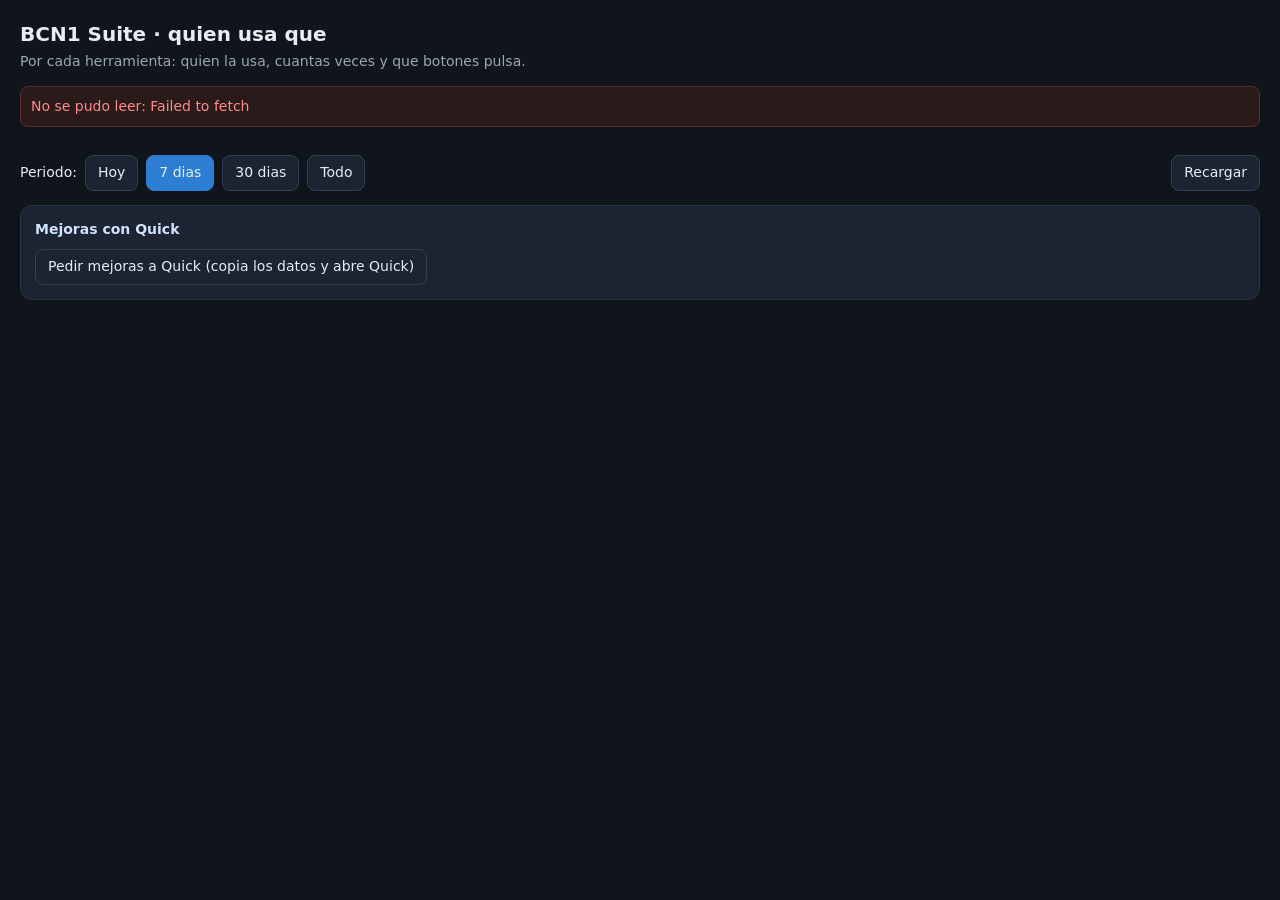
==== commit 47e13bf6: "Panel uso: LTR a mano en Relay (ultr) y resumen para Quick" ====
--- a/uso/index.html
+++ b/uso/index.html
@@ -76,18 +76,23 @@
 // (clic en Publicar en Relay con esa VRID o confirmacion 'Publicado y verificado'). Lo publicado a mano en Relay
 // no se ve desde aqui: para eso esta el boton que copia un snippet para la consola de Relay.
 let PENDING=[];
-function vridCard(ev){
+function vridStats(ev){
  const V={};
  ev.forEach(e=>{if(e.accion==='clic'&&e.vrid){const v=V[e.vrid]||(V[e.vrid]={inv:{},pub:{},ok:{},last:0});if(e.extra==='Investigar')v.inv[e.login]=(v.inv[e.login]||0)+1;if(e.extra==='Publicar en Relay')v.pub[e.login]=(v.pub[e.login]||0)+1;v.last=Math.max(v.last,e.ts||0)}
-  else if(e.accion==='publicado'&&e.extra&&e.extra!=='?'){const v=V[e.extra]||(V[e.extra]={inv:{},pub:{},ok:{},last:0});v.ok[e.login]=(v.ok[e.login]||0)+1;v.last=Math.max(v.last,e.ts||0)}});
+  else if(e.accion==='publicado'&&e.extra&&e.extra!=='?'){const v=V[e.extra]||(V[e.extra]={inv:{},pub:{},ok:{},last:0});v.ok[e.login]=(v.ok[e.login]||0)+1;v.last=Math.max(v.last,e.ts||0)}
+  else if(e.accion==='ltr'&&e.extra){const m=/^([A-Z0-9]{6,14}) (?:por (\S+) ?(.*)|sin LTR)$/.exec(e.extra);if(!m)return;const v=V[m[1]]||(V[m[1]]={inv:{},pub:{},ok:{},last:0});if(!v.ltr||(e.ts||0)>=v.ltr.ts)v.ltr={ts:e.ts||0,by:m[2]||'',rc:m[3]||''}}});
  const K=Object.keys(V).sort((a,b)=>V[b].last-V[a].last);
+ const U={};K.forEach(k=>{const v=V[k];Object.keys(v.inv).forEach(l=>{const u=U[l]||(U[l]={busca:0,pubYo:0,pubOtro:0,mano:0,sin:0,noc:0});u.busca++;const yo=v.ok[l]||v.pub[l];const otro=Object.keys(v.ok).concat(Object.keys(v.pub)).some(x=>x!==l);if(yo)u.pubYo++;else if(otro)u.pubOtro++;else if(v.ltr&&v.ltr.by)u.mano++;else if(v.ltr)u.sin++;else u.noc++})});
+ return {V,K,U}}
+function vridCard(ev){
+ const {V,K,U}=vridStats(ev);
  let h='<div class="card"><h2>Lo que busca, lo publica?</h2>';
- if(!K.length)return h+'<span class="muted">Todavia no hay VRIDs guardadas (se guardan desde la Suite 1.0.40: cada Investigar y cada Publicar llevan la VRID).</span></div>';
- const U={};K.forEach(k=>{const v=V[k];Object.keys(v.inv).forEach(l=>{const u=U[l]||(U[l]={busca:0,pubYo:0,pubOtro:0,nada:0});u.busca++;const yo=v.ok[l]||v.pub[l];const otro=Object.keys(v.ok).concat(Object.keys(v.pub)).some(x=>x!==l);if(yo)u.pubYo++;else if(otro)u.pubOtro++;else u.nada++})});
- h+='<table><tr><th>Login</th><th>VRIDs que investiga</th><th>Publica el mismo</th><th>Lo publica otro</th><th>Sin publicar desde el script</th><th>Ratio</th></tr>'+Object.keys(U).sort((a,b)=>U[b].busca-U[a].busca).map(l=>{const u=U[l];const r=Math.round(u.pubYo/u.busca*100);return '<tr><td>'+esc(l)+'</td><td class="n">'+u.busca+'</td><td class="n"><b style="color:#7dde9c">'+u.pubYo+'</b></td><td class="n">'+u.pubOtro+'</td><td class="n"><span style="color:'+(u.nada?'#ff8a8a':'inherit')+'">'+u.nada+'</span></td><td class="n">'+r+'%</td></tr>'}).join('')+'</table>';
- PENDING=K.filter(k=>!Object.keys(V[k].ok).length&&!Object.keys(V[k].pub).length);
+ if(!K.length)return h+'<span class="muted">Todavia no hay VRIDs guardadas (se guardan desde la Suite 1.0.41: cada Investigar y cada Publicar llevan la VRID).</span></div>';
+ h+='<table><tr><th>Login</th><th>VRIDs que investiga</th><th>Publica con el script</th><th>Lo publica otro</th><th>Publicado a mano en Relay</th><th>Sin LTR en Relay</th><th>Sin comprobar</th><th>Acaba publicada</th></tr>'+Object.keys(U).sort((a,b)=>U[b].busca-U[a].busca).map(l=>{const u=U[l];const r=Math.round((u.pubYo+u.pubOtro+u.mano)/u.busca*100);return '<tr><td>'+esc(l)+'</td><td class="n">'+u.busca+'</td><td class="n"><b style="color:#7dde9c">'+u.pubYo+'</b></td><td class="n">'+u.pubOtro+'</td><td class="n"><span style="color:#ffd27a">'+u.mano+'</span></td><td class="n"><span style="color:'+(u.sin?'#ff8a8a':'inherit')+'">'+u.sin+'</span></td><td class="n muted">'+u.noc+'</td><td class="n"><b>'+r+'%</b></td></tr>'}).join('')+'</table>';
+ h+='<div class="muted" style="margin:6px 0">"Publicado a mano" y "Sin LTR" los comprueba la propia Suite en Relay (audit trail) cada vez que alguien con la Suite abre Relay, a partir de 10 min despues de investigar; "Sin comprobar" = aun no ha pasado nadie por Relay desde entonces.</div>';
+ PENDING=K.filter(k=>!Object.keys(V[k].ok).length&&!Object.keys(V[k].pub).length&&!(V[k].ltr&&V[k].ltr.by));
  h+='<div class="muted" style="margin:6px 0">"Sin publicar desde el script" puede estar publicado a mano en Relay. Para comprobarlo: <button id="cpRelay" class="tabs">Copiar comprobacion para la consola de Relay ('+PENDING.length+' VRIDs)</button> <span id="cpMsg"></span><br>Abre track.relay.amazon.dev, F12 &gt; Consola, pega y Enter: dice por cada VRID quien publico el LTR y cuando (o "sin LTR").</div>';
- h+='<details><summary>Detalle por VRID ('+K.length+')</summary><table><tr><th>VRID</th><th>La investiga</th><th>Publicada desde el script</th><th>Ultima vez</th></tr>'+K.map(k=>{const v=V[k];const pub=Object.keys(v.ok).length?'<b style="color:#7dde9c">si, '+esc(Object.keys(v.ok).join(', '))+'</b>':Object.keys(v.pub).length?'<span style="color:#ffd27a">clic Publicar: '+esc(Object.keys(v.pub).join(', '))+' (sin confirmar)</span>':'<span style="color:#ff8a8a">no</span>';return '<tr><td>'+esc(k)+'</td><td>'+esc(Object.entries(v.inv).map(([l,n])=>l+(n>1?' x'+n:'')).join(', ')||'-')+'</td><td>'+pub+'</td><td>'+fmt(v.last)+'</td></tr>'}).join('')+'</table></details></div>';
+ h+='<details><summary>Detalle por VRID ('+K.length+')</summary><table><tr><th>VRID</th><th>La investiga</th><th>Publicada desde el script</th><th>LTR en Relay</th><th>Ultima vez</th></tr>'+K.map(k=>{const v=V[k];const pub=Object.keys(v.ok).length?'<b style="color:#7dde9c">si, '+esc(Object.keys(v.ok).join(', '))+'</b>':Object.keys(v.pub).length?'<span style="color:#ffd27a">clic Publicar: '+esc(Object.keys(v.pub).join(', '))+' (sin confirmar)</span>':'<span style="color:#ff8a8a">no</span>';const ltr=v.ltr?(v.ltr.by?'<span style="color:#ffd27a">por '+esc(v.ltr.by)+' '+esc(v.ltr.rc)+'</span>':'<span style="color:#ff8a8a">sin LTR</span>')+' <span class="muted">('+fmt(v.ltr.ts)+')</span>':'<span class="muted">sin comprobar</span>';return '<tr><td>'+esc(k)+'</td><td>'+esc(Object.entries(v.inv).map(([l,n])=>l+(n>1?' x'+n:'')).join(', ')||'-')+'</td><td>'+pub+'</td><td>'+ltr+'</td><td>'+fmt(v.last)+'</td></tr>'}).join('')+'</table></details></div>';
  setTimeout(()=>{const b=document.getElementById('cpRelay');if(!b)return;b.onclick=async()=>{const snip="(async()=>{const V="+JSON.stringify(PENDING)+";for(const v of V){try{const r=await fetch('/api/late-truck-audit-trail/EU:VR:'+v,{credentials:'include'});const t=await r.json();const L=(Array.isArray(t)?t:[]).filter(x=>x&&x.actionType==='DEPARTURE');console.log(v,L.length?L.map(x=>(x.reasonCode||'?')+' por '+(x.reportedBy||'?')+' '+(x.dateReported||x.eventDate||'')).join(' | '):'sin LTR')}catch(e){console.log(v,'error',e.message)}}})()";try{await navigator.clipboard.writeText(snip);document.getElementById('cpMsg').textContent='Copiado.'}catch(e){document.getElementById('cpMsg').textContent='No pude copiar.'}}},0);
  return h}
 function render(){
@@ -100,7 +105,7 @@
   h+='<div class="card"><h2>Herramienta x usuario: uso real / veces que se le abre</h2>';
   const U=[...us].sort();
   h+=U.length?'<table><tr><th>Herramienta</th>'+U.map(u=>'<th>'+esc(u)+'</th>').join('')+'<th>Total</th></tr>'+
-   MODS.slice(1).map(([k,n])=>{const e2=ev.filter(e=>e.modulo===k);return '<tr><td>'+n+'</td>'+U.map(u=>{const e3=e2.filter(e=>e.login===u);const ab=e3.filter(e=>e.accion==='carga').length;const a={};e3.forEach(e=>{if(e.extra)a[e.extra]=(a[e.extra]||0)+1});const r=realCount(a,k);return '<td class="n'+(ab||r?'':' z')+'">'+(r?'<b style="color:#7dde9c">'+r+'</b>':'<span style="color:#ff8a8a">0</span>')+' / '+ab+'</td>'}).join('')+'<td class="n"><b>'+e2.filter(e=>e.accion==='carga').length+'</b></td></tr>'}).join('')+'</table>':'<span class="muted">Sin datos en este periodo</span>';
+   MODS.slice(1).map(([k,n])=>{const e2=ev.filter(e=>e.modulo===k);return '<tr><td>'+n+'</td>'+U.map(u=>{const e3=e2.filter(e=>e.login===u);const ab=e3.filter(e=>e.accion==='carga').length;const a={};e3.forEach(e=>{if(e.accion==='clic'&&e.extra)a[e.extra]=(a[e.extra]||0)+1});const r=realCount(a,k);return '<td class="n'+(ab||r?'':' z')+'">'+(r?'<b style="color:#7dde9c">'+r+'</b>':'<span style="color:#ff8a8a">0</span>')+' / '+ab+'</td>'}).join('')+'<td class="n"><b>'+e2.filter(e=>e.accion==='carga').length+'</b></td></tr>'}).join('')+'</table>':'<span class="muted">Sin datos en este periodo</span>';
   h+='</div>';
  } else {h=userTable(ev.filter(e=>e.modulo===TAB),TAB);if(TAB==='investigador')h+=vridCard(ev.filter(e=>e.modulo==='investigador'));}
  document.getElementById('out').innerHTML=h}
@@ -109,9 +114,10 @@
 function resumenTxt(){
  const ev=data();let t='';
  MODS.slice(1).forEach(([k,n])=>{const e2=ev.filter(e=>e.modulo===k);if(!e2.length)return;
-  const us={},ac={};e2.forEach(e=>{const u=us[e.login]||(us[e.login]={abre:0,a:{}});if(e.accion==='carga')u.abre++;else if(e.extra){u.a[e.extra]=(u.a[e.extra]||0)+1;ac[e.extra]=(ac[e.extra]||0)+1}});
+  const us={},ac={};e2.forEach(e=>{const u=us[e.login]||(us[e.login]={abre:0,a:{}});if(e.accion==='carga')u.abre++;else if(e.accion==='clic'&&e.extra){u.a[e.extra]=(u.a[e.extra]||0)+1;ac[e.extra]=(ac[e.extra]||0)+1}});
   t+='\n## '+n+'\n';Object.keys(us).forEach(l=>{t+='- '+l+': abre '+us[l].abre+' veces; botones: '+(Object.entries(us[l].a).map(([a,c])=>a+' x'+c).join(', ')||'ninguno')+'\n'});
-  t+='Botones mas usados: '+(Object.entries(ac).sort((a,b)=>b[1]-a[1]).map(([a,c])=>a+' x'+c).join(', ')||'ninguno')+'\n'});
+  t+='Botones mas usados: '+(Object.entries(ac).sort((a,b)=>b[1]-a[1]).map(([a,c])=>a+' x'+c).join(', ')||'ninguno')+'\n';
+  if(k==='investigador'){const {U}=vridStats(e2);const L=Object.keys(U);if(L.length){t+='Lo que investiga cada uno, acaba publicado? (VRIDs investigadas / publica con el script / lo publica otro / publicado a mano en Relay / sin LTR en Relay / sin comprobar):\n';L.forEach(l=>{const u=U[l];t+='- '+l+': '+u.busca+' / '+u.pubYo+' / '+u.pubOtro+' / '+u.mano+' / '+u.sin+' / '+u.noc+'\n'})}}});
  return t||'\n(sin datos)\n'}
 document.getElementById('qk').onclick=async()=>{
  const p='Eres analista de producto. Tengo unos userscripts (BCN1 Suite: Investigador FMC para investigar y publicar reportes de camiones tarde en Relay, PerfectMile para comentarios semanales, Yard Health para el informe por correo, ODM/YMS). Estos son los datos de uso de los ultimos '+(DAYS||'todos los')+' dias por usuario. Dime en espanol: 1) que herramientas y botones se usan poco o nada y por que puede ser, 2) donde hay usuarios que miran pero no completan la accion (por ejemplo investigan pero no publican) y que cambiaria para que lo hagan, 3) las 5 mejoras concretas que haria, ordenadas por impacto. Se breve y concreto.\n'+resumenTxt();
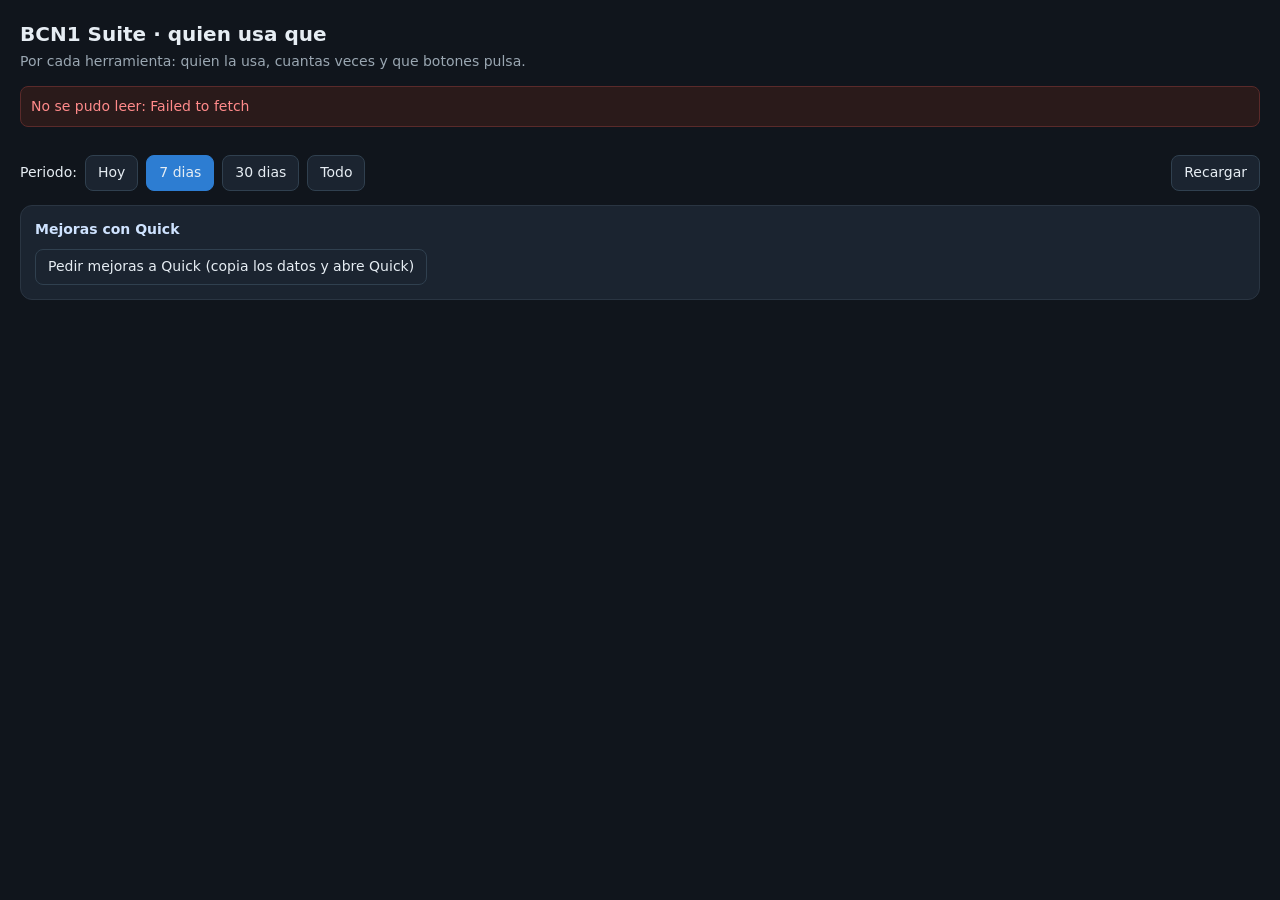
==== commit e1e15d4a: "Panel uso: columnas centradas bajo su nombre y separadores" ====
--- a/uso/index.html
+++ b/uso/index.html
@@ -12,7 +12,7 @@
 .card h2{font-size:14px;margin:0 0 10px;color:#cfe3ff}
 table{border-collapse:collapse;font-size:13px;min-width:100%}
 th,td{text-align:left;padding:5px 8px;border-bottom:1px solid #2a3542;white-space:nowrap}
-th{color:#9aa7b2;font-weight:600}td.n{text-align:right}
+th{color:#9aa7b2;font-weight:600;text-align:center}th:first-child,td:first-child{text-align:left}td.n{text-align:center}th:not(:first-child),td:not(:first-child){border-left:1px solid #222c38}
 td.z{color:#4a5563}
 .warn{background:#3a2d12;border:1px solid #f0b429;color:#ffe3a0;border-radius:8px;padding:8px 12px;margin-bottom:8px}
 .ok{background:#12301f;border:1px solid #2fa866;color:#b6f0cf;border-radius:8px;padding:8px 12px;margin-bottom:8px}
@@ -102,11 +102,12 @@
  if(TAB==='resumen'){
   const us=new Set(ev.map(e=>e.login));
   h+='<div class="kp"><div class="k"><b>'+us.size+'</b><span>usuarios</span></div><div class="k"><b>'+ev.length+'</b><span>eventos</span></div></div>';
-  h+='<div class="card"><h2>Herramienta x usuario: uso real / veces que se le abre</h2>';
   const U=[...us].sort();
-  h+=U.length?'<table><tr><th>Herramienta</th>'+U.map(u=>'<th>'+esc(u)+'</th>').join('')+'<th>Total</th></tr>'+
-   MODS.slice(1).map(([k,n])=>{const e2=ev.filter(e=>e.modulo===k);return '<tr><td>'+n+'</td>'+U.map(u=>{const e3=e2.filter(e=>e.login===u);const ab=e3.filter(e=>e.accion==='carga').length;const a={};e3.forEach(e=>{if(e.accion==='clic'&&e.extra)a[e.extra]=(a[e.extra]||0)+1});const r=realCount(a,k);return '<td class="n'+(ab||r?'':' z')+'">'+(r?'<b style="color:#7dde9c">'+r+'</b>':'<span style="color:#ff8a8a">0</span>')+' / '+ab+'</td>'}).join('')+'<td class="n"><b>'+e2.filter(e=>e.accion==='carga').length+'</b></td></tr>'}).join('')+'</table>':'<span class="muted">Sin datos en este periodo</span>';
-  h+='</div>';
+  MODS.slice(1).forEach(([k,n])=>{const e2=ev.filter(e=>e.modulo===k);if(!e2.length)return;
+   h+='<div class="card"><h2>'+n+'</h2><div class="kp" style="margin:0">'+U.map(u=>{const e3=e2.filter(e=>e.login===u);const ab=e3.filter(e=>e.accion==='carga').length;const a={};e3.forEach(e=>{if(e.accion==='clic'&&e.extra)a[e.extra]=(a[e.extra]||0)+1});const r=realCount(a,k);
+    const col=r>=5?'#7dde9c':r>0?'#ffd27a':'#ff8a8a';return '<div class="k" style="min-width:110px;text-align:center"><div style="margin-bottom:6px;font-weight:600">'+esc(u)+'</div><b style="color:'+(ab||r?col:'#4a5563')+'">'+r+'</b><span>'+(ab?ab+' veces abierto':'no la abre')+'</span></div>'}).join('')+
+   '</div><div class="muted" style="margin-top:8px">Debajo de cada nombre: uso real (botones que hacen algo) y cuantas veces se le abre al entrar en la pagina.</div></div>'});
+  if(!U.length)h+='<div class="card"><span class="muted">Sin datos en este periodo</span></div>';
  } else {h=userTable(ev.filter(e=>e.modulo===TAB),TAB);if(TAB==='investigador')h+=vridCard(ev.filter(e=>e.modulo==='investigador'));}
  document.getElementById('out').innerHTML=h}
 document.querySelectorAll('#per button[data-d]').forEach(b=>b.onclick=()=>{document.querySelectorAll('#per button[data-d]').forEach(x=>x.classList.remove('active'));b.classList.add('active');DAYS=+b.dataset.d;render()});
